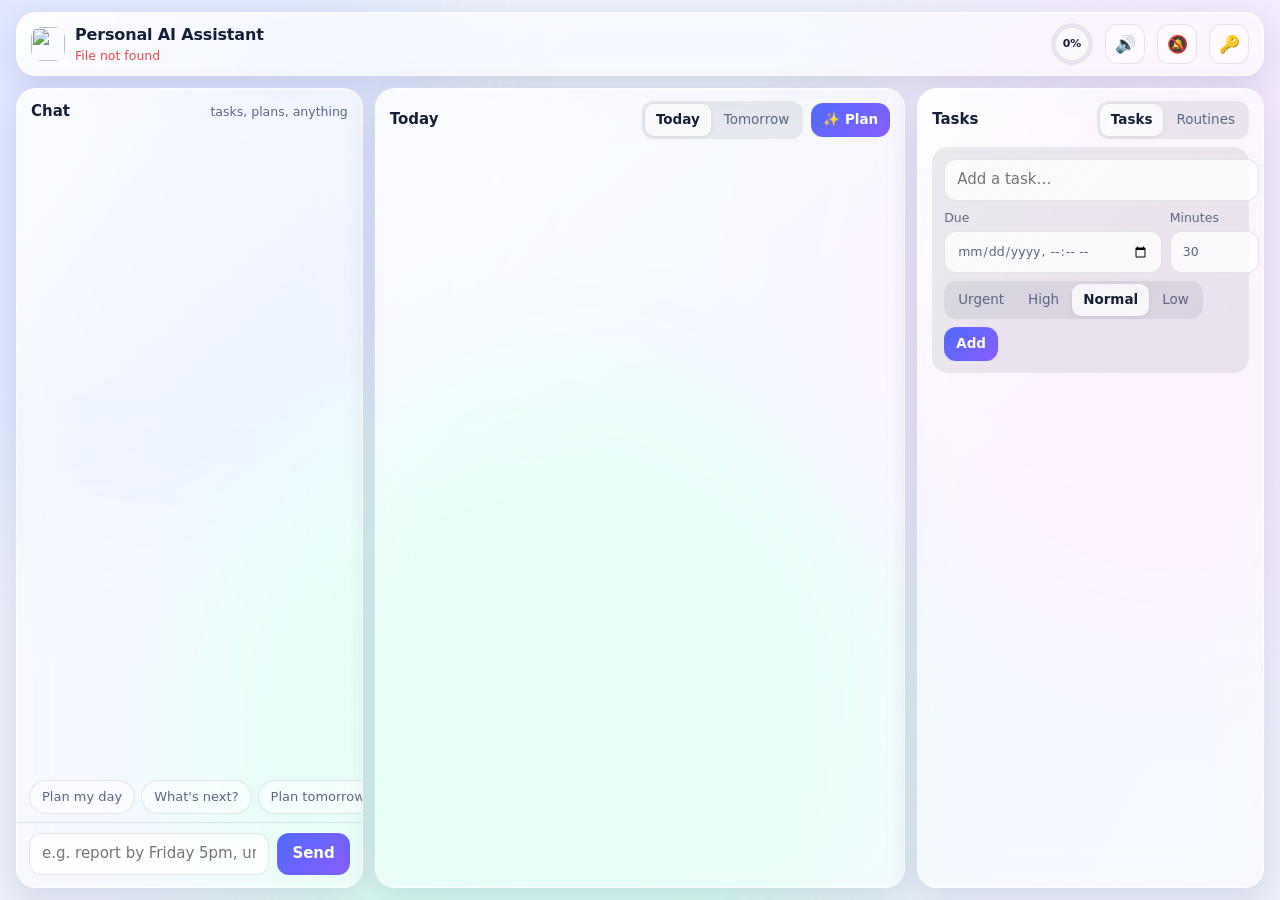
==== app/static/index.html @ d057c5f0 "Rework assistant around Jarvis architecture" ====
<!doctype html>
<html lang="en">
<head>
<meta charset="utf-8">
<meta name="viewport" content="width=device-width, initial-scale=1, viewport-fit=cover">
<title>Personal AI Assistant</title>
<link rel="manifest" href="/manifest.webmanifest">
<meta name="theme-color" content="#4f6bff">
<link rel="icon" href="/static/icon-192.png">
<link rel="apple-touch-icon" href="/static/apple-touch-icon.png">
<meta name="mobile-web-app-capable" content="yes">
<meta name="apple-mobile-web-app-capable" content="yes">
<meta name="apple-mobile-web-app-status-bar-style" content="black-translucent">
<style>
  :root {
    --text: #152038; --muted: #5a6683; --faint: rgba(21, 32, 56, .08);
    --glass: rgba(255, 255, 255, .52); --glass-hi: rgba(255, 255, 255, .78); --glass-solid: #f4f6fc;
    --edge: rgba(255, 255, 255, .75); --edge-low: rgba(21, 32, 56, .10);
    --shadow: 0 12px 34px rgba(36, 48, 110, .14);
    --sheen: rgba(255, 255, 255, .55);
    --accent: #4f6bff; --accent-2: #8a5cff; --on-accent: #fff;
    --work: #4f6bff; --event: #9b5cff; --routine: #14a37f; --reminder: #f08a24; --late: #e5484d; --over: #f5a524;
    --p1: #e5484d; --p2: #f5a524; --p3: #e9c21b; --p4: #98a2b3;
    --bg1: #dfe7ff; --bg2: #f6e8ff; --bg3: #d9fbf1; --base: #eef2fb;
    --r: 20px; --r-sm: 12px;
    --tabbar: 0px;
  }
  @media (prefers-color-scheme: dark) {
    :root {
      --text: #e9edf7; --muted: #9aa5c0; --faint: rgba(255, 255, 255, .07);
      --glass: rgba(24, 30, 48, .55); --glass-hi: rgba(36, 44, 68, .78); --glass-solid: #1a2032;
      --edge: rgba(255, 255, 255, .14); --edge-low: rgba(255, 255, 255, .08);
      --shadow: 0 14px 40px rgba(0, 0, 0, .45); --sheen: rgba(255, 255, 255, .10);
      --accent: #7d92ff; --accent-2: #a98bff; --on-accent: #0d1120;
      --bg1: #1d2a5a; --bg2: #3a1f5c; --bg3: #0f3d3a; --base: #0b0f1c;
    }
  }
  * { box-sizing: border-box; -webkit-tap-highlight-color: transparent; }
  html, body { margin: 0; height: 100%; }
  body { background: var(--base); color: var(--text); font: 15px/1.45 system-ui, -apple-system, "Segoe UI", Roboto, sans-serif; overflow: hidden; }
  button, input, select { font: inherit; color: inherit; }

  /* ---------- the "mirror": a soft moving light behind frosted glass ---------- */
  .bg { position: fixed; inset: -20%; z-index: 0; pointer-events: none; filter: blur(60px); opacity: .9; }
  .bg i { position: absolute; width: 55vmax; height: 55vmax; border-radius: 50%; animation: drift 28s ease-in-out infinite alternate; }
  .bg i:nth-child(1) { background: var(--bg1); left: 0; top: 0; }
  .bg i:nth-child(2) { background: var(--bg2); right: 0; top: 10%; animation-duration: 34s; }
  .bg i:nth-child(3) { background: var(--bg3); left: 25%; bottom: 0; animation-duration: 40s; }
  @keyframes drift { to { transform: translate(8vmax, -6vmax) scale(1.15); } }

  .glass {
    position: relative; isolation: isolate;
    background: linear-gradient(140deg, var(--glass-hi), var(--glass) 45%);
    -webkit-backdrop-filter: blur(22px) saturate(170%); backdrop-filter: blur(22px) saturate(170%);
    border: 1px solid var(--edge); border-radius: var(--r);
    box-shadow: var(--shadow), inset 0 1px 0 var(--sheen);
  }
  .glass::before { /* the mirror sheen: a diagonal reflection across the top-left */
    content: ""; position: absolute; inset: 0; border-radius: inherit; pointer-events: none; z-index: -1;
    background: linear-gradient(118deg, var(--sheen) 0%, transparent 28%, transparent 70%, rgba(255,255,255,.06) 100%);
  }
  @supports not ((backdrop-filter: blur(1px)) or (-webkit-backdrop-filter: blur(1px))) { .glass { background: var(--glass-solid); } }

  /* ---------- layout ---------- */
  .app { position: relative; z-index: 1; height: 100dvh; display: grid; grid-template-rows: auto 1fr; grid-template-columns: minmax(0, 1fr); gap: 12px;
         padding: max(12px, env(safe-area-inset-top)) max(16px, env(safe-area-inset-right)) 12px max(16px, env(safe-area-inset-left)); max-width: 1500px; margin: 0 auto; }
  header.top { display: flex; align-items: center; gap: 12px; padding: 10px 14px; }
  .brand { display: flex; align-items: center; gap: 10px; min-width: 0; flex: 1; }
  .brand img { width: 34px; height: 34px; border-radius: 10px; }
  h1 { font-size: 16px; margin: 0; font-weight: 700; letter-spacing: -.01em; white-space: nowrap; overflow: hidden; text-overflow: ellipsis; }
  .sub { color: var(--muted); font-size: 12.5px; }
  .status.bad { color: var(--late); }
  .icon-btn { width: 40px; height: 40px; border-radius: 12px; border: 1px solid var(--edge-low); background: var(--glass); cursor: pointer; display: grid; place-items: center; font-size: 17px; flex: none; }
  .icon-btn:hover { border-color: var(--accent); }
  :focus-visible { outline: 2px solid var(--accent); outline-offset: 2px; }

  main { display: grid; gap: 12px; min-height: 0; min-width: 0; grid-template-columns: minmax(300px, .85fr) minmax(400px, 1.3fr) minmax(300px, .85fr); grid-template-areas: "chat map side"; }
  .view { display: flex; flex-direction: column; min-height: 0; min-width: 0; overflow: hidden; }
  #view-chat { grid-area: chat; } #view-map { grid-area: map; } #view-tasks, #view-routines { grid-area: side; }
  .side-hidden { display: none !important; }
  .panel-head { display: flex; align-items: center; justify-content: space-between; gap: 8px; padding: 12px 14px 8px; }
  h2 { margin: 0; font-size: 15px; font-weight: 700; }
  .scroll { overflow-y: auto; overscroll-behavior: contain; min-height: 0; flex: 1; }
  nav.tabbar { display: none; }

  @media (max-width: 1023px) {
    body { --tabbar: calc(64px + env(safe-area-inset-bottom)); }
    .app { padding-bottom: calc(var(--tabbar) + 10px); gap: 10px; }
    main { grid-template-columns: minmax(0, 1fr); grid-template-areas: "only"; }
    .app { width: 100%; }
    .panel-head { flex-wrap: wrap; }
    .view { grid-area: only !important; display: none; }
    .view.active { display: flex; }
    .side-hidden.active { display: flex !important; }
    nav.tabbar { display: grid; grid-template-columns: repeat(4, 1fr); position: fixed; left: 10px; right: 10px; bottom: max(10px, env(safe-area-inset-bottom)); height: 62px; z-index: 20; padding: 4px; }
    .tab { border: 0; background: transparent; border-radius: 14px; display: flex; flex-direction: column; align-items: center; justify-content: center; gap: 1px; font-size: 11.5px; color: var(--muted); cursor: pointer; position: relative; }
    .tab span { font-size: 20px; line-height: 1; }
    .tab[aria-selected=true] { color: var(--accent); background: var(--faint); font-weight: 650; }
    .badge[hidden] { display: none; }
    .badge { position: absolute; top: 6px; right: calc(50% - 22px); min-width: 18px; height: 18px; padding: 0 5px; border-radius: 9px; background: var(--late); color: #fff; font-size: 11px; display: grid; place-items: center; }
    .seg-side { display: none !important; }
    header.top .hide-sm { display: none; }
  }

  /* ---------- shared controls ---------- */
  .btn { border: 1px solid var(--edge-low); background: var(--glass); border-radius: 12px; padding: 8px 14px; min-height: 40px; cursor: pointer; font-weight: 550; }
  .btn:hover { border-color: var(--accent); }
  .btn.primary { background: linear-gradient(135deg, var(--accent), var(--accent-2)); color: var(--on-accent); border-color: transparent; }
  .btn.small { min-height: 34px; padding: 5px 11px; font-size: 13.5px; }
  .btn.danger { color: var(--late); }
  .btn:disabled { opacity: .55; cursor: default; }
  .seg { display: inline-flex; padding: 3px; gap: 2px; border-radius: 12px; background: var(--faint); }
  .seg button { border: 0; background: transparent; border-radius: 9px; padding: 5px 11px; min-height: 32px; cursor: pointer; font-size: 13.5px; color: var(--muted); }
  .seg button[aria-pressed=true] { background: var(--glass-hi); color: var(--text); font-weight: 650; box-shadow: 0 1px 4px rgba(0,0,0,.08); }
  input[type=text], input[type=time], input[type=number], input[type=datetime-local], input[type=password], select {
    background: var(--glass-hi); border: 1px solid var(--edge-low); border-radius: 12px; padding: 9px 12px; min-height: 42px; min-width: 0; }
  label.field { display: flex; flex-direction: column; gap: 4px; font-size: 12.5px; color: var(--muted); }
  .row { display: flex; gap: 8px; align-items: center; flex-wrap: wrap; }
  .dot { width: 10px; height: 10px; border-radius: 50%; flex: none; }
  .empty { color: var(--muted); padding: 18px 4px; text-align: center; }
  .bar { height: 8px; border-radius: 6px; background: var(--faint); overflow: hidden; }
  .bar > i { display: block; height: 100%; border-radius: inherit; background: linear-gradient(90deg, var(--accent), var(--accent-2)); transition: width .8s ease; }
  .bar.over > i { background: linear-gradient(90deg, var(--over), var(--late)); }

  /* ---------- day map ---------- */
  .now-card { margin: 0 14px 10px; padding: 12px 14px; border-radius: 16px; background: var(--faint); }
  .now-card .k { font-size: 11.5px; text-transform: uppercase; letter-spacing: .06em; color: var(--muted); font-weight: 650; }
  .now-card .t { font-size: 17px; font-weight: 700; margin: 2px 0 8px; overflow-wrap: anywhere; }
  .now-card .meta { display: flex; justify-content: space-between; font-size: 13px; color: var(--muted); margin-top: 6px; font-variant-numeric: tabular-nums; }
  .ring { --p: 0; width: 42px; height: 42px; border-radius: 50%; flex: none; display: grid; place-items: center; font-size: 11px; font-weight: 700;
          background: conic-gradient(var(--accent) calc(var(--p) * 1%), var(--faint) 0); }
  .ring::after { content: attr(data-label); width: 32px; height: 32px; border-radius: 50%; background: var(--glass-hi); display: grid; place-items: center; }
  .timeline { position: relative; margin: 0 14px 18px 0; }
  .hour { position: absolute; left: 0; right: 0; height: 0; border-top: 1px dashed var(--edge-low); }
  .hour b { position: absolute; left: 6px; top: -9px; width: 48px; font-size: 11.5px; font-weight: 550; color: var(--muted); text-align: right; padding-right: 8px; }
  .lane-area { position: absolute; left: 60px; right: 0; top: 0; bottom: 0; }
  .blk { position: absolute; display: flex; flex-direction: column; justify-content: flex-start; align-items: stretch;
         border-radius: 12px; padding: 6px 9px; overflow: hidden; cursor: pointer; text-align: left;
         border: 1px solid var(--edge); background: var(--glass-hi); box-shadow: 0 4px 14px rgba(0,0,0,.08); color: var(--text); font-size: 13px; line-height: 1.25;
         border-left: 4px solid var(--c); transition: transform .15s; }
  .blk:hover { transform: translateY(-1px); }
  .blk .fill { position: absolute; left: 0; right: 0; top: 0; height: calc(var(--fill) * 100%); background: linear-gradient(180deg, color-mix(in srgb, var(--c) 30%, transparent), color-mix(in srgb, var(--c) 18%, transparent)); z-index: 0; transition: height 1s linear; }
  .blk.live { box-shadow: 0 0 0 2px var(--c), 0 6px 20px color-mix(in srgb, var(--c) 35%, transparent); }
  .blk.live .fill::after { content: ""; position: absolute; left: 0; right: 0; bottom: 0; height: 2px; background: var(--c); box-shadow: 0 0 10px var(--c); }
  .blk.done { opacity: .62; } .blk.done .title::before { content: "✓ "; }
  .blk.missed { border-left-style: dashed; } .blk.missed .title { color: var(--muted); }
  .blk > * { position: relative; z-index: 1; }
  .blk .title { font-weight: 650; display: block; white-space: nowrap; overflow: hidden; text-overflow: ellipsis; }
  .blk .when { font-size: 11.5px; color: var(--muted); }
  .blk .pct { position: absolute; right: 8px; top: 6px; font-size: 11px; font-weight: 700; color: var(--c); }
  .pin { position: absolute; right: 4px; transform: translateY(-50%); border: 1px solid var(--edge); background: var(--glass-hi); border-radius: 999px; padding: 2px 9px 2px 6px; font-size: 12px; cursor: pointer; z-index: 3; box-shadow: 0 2px 8px rgba(0,0,0,.08); max-width: 60%; white-space: nowrap; overflow: hidden; text-overflow: ellipsis; }
  .nowline { position: absolute; left: 54px; right: 0; height: 0; border-top: 2px solid var(--late); z-index: 4; pointer-events: none; }
  .nowline::before { content: ""; position: absolute; left: -5px; top: -6px; width: 10px; height: 10px; border-radius: 50%; background: var(--late); box-shadow: 0 0 0 4px color-mix(in srgb, var(--late) 25%, transparent); }
  .nowline span { position: absolute; right: 4px; top: -20px; font-size: 11px; font-weight: 700; color: var(--late); background: var(--glass-hi); padding: 0 6px; border-radius: 6px; }

  /* ---------- chat ---------- */
  .log { flex: 1; overflow-y: auto; padding: 8px 14px 12px; display: flex; flex-direction: column; gap: 9px; }
  .msg { max-width: 88%; padding: 9px 13px; border-radius: 16px; white-space: pre-wrap; overflow-wrap: anywhere; font-size: 14.5px; }
  .msg.user { align-self: flex-end; background: linear-gradient(135deg, var(--accent), var(--accent-2)); color: var(--on-accent); border-bottom-right-radius: 5px; }
  .msg.assistant { align-self: flex-start; background: var(--glass-hi); border: 1px solid var(--edge-low); border-bottom-left-radius: 5px; }
  .msg.proactive { border-color: color-mix(in srgb, var(--accent) 45%, transparent); }
  .msg .meta { display: block; margin-top: 4px; font-size: 11px; opacity: .7; }
  .msg .actions { display: flex; flex-wrap: wrap; gap: 6px; margin-top: 8px; }
  .chips { display: flex; gap: 6px; padding: 0 12px 8px; overflow-x: auto; scrollbar-width: none; }
  .chips button { flex: none; border: 1px solid var(--edge-low); background: var(--glass); border-radius: 999px; padding: 5px 12px; font-size: 13px; cursor: pointer; color: var(--muted); min-height: 34px; }
  form.composer { display: flex; gap: 8px; padding: 10px 12px 12px; border-top: 1px solid var(--edge-low); }
  form.composer input { flex: 1; }

  /* ---------- lists ---------- */
  .item { display: flex; gap: 10px; align-items: center; padding: 10px 2px; border-bottom: 1px solid var(--edge-low); }
  .item:last-child { border-bottom: 0; }
  .item .grow { flex: 1; min-width: 0; }
  .item .name { font-weight: 600; overflow-wrap: anywhere; }
  .item .bar { margin-top: 6px; }
  .item.off { opacity: .55; }
  .add-card { margin: 0 14px 10px; padding: 12px; border-radius: 16px; background: var(--faint); display: grid; gap: 8px; }
  .grid2 { display: grid; grid-template-columns: 1fr 1fr; gap: 8px; }
  .days { display: flex; gap: 4px; }
  .days button { width: 36px; height: 36px; border-radius: 50%; border: 1px solid var(--edge-low); background: var(--glass); cursor: pointer; font-size: 12.5px; font-weight: 650; color: var(--muted); }
  .days button[aria-pressed=true] { background: var(--routine); border-color: var(--routine); color: #fff; }
  .presets { display: flex; gap: 6px; overflow-x: auto; scrollbar-width: none; }
  .presets button { flex: none; border: 1px dashed var(--routine); color: var(--routine); background: transparent; border-radius: 999px; padding: 5px 11px; cursor: pointer; font-size: 13px; font-weight: 600; min-height: 34px; }
  .switch { width: 44px; height: 26px; border-radius: 13px; border: 0; background: var(--faint); position: relative; cursor: pointer; flex: none; }
  .switch::after { content: ""; position: absolute; top: 3px; left: 3px; width: 20px; height: 20px; border-radius: 50%; background: #fff; box-shadow: 0 1px 3px rgba(0,0,0,.25); transition: transform .2s; }
  .switch[aria-checked=true] { background: var(--routine); }
  .switch[aria-checked=true]::after { transform: translateX(18px); }

  /* ---------- toasts & sheet ---------- */
  #toasts { position: fixed; z-index: 50; top: max(12px, env(safe-area-inset-top)); left: 50%; transform: translateX(-50%); width: min(420px, calc(100% - 24px)); display: grid; gap: 8px; pointer-events: none; }
  .toast { pointer-events: auto; padding: 12px 14px; animation: drop .35s cubic-bezier(.2,.9,.3,1.2); }
  .toast .tt { font-weight: 700; display: flex; justify-content: space-between; gap: 8px; }
  .toast .tb { color: var(--muted); font-size: 13.5px; margin-top: 2px; white-space: pre-wrap; }
  .toast .x { border: 0; background: transparent; cursor: pointer; color: var(--muted); font-size: 16px; min-width: 28px; }
  .toast .actions { display: flex; gap: 6px; margin-top: 8px; flex-wrap: wrap; }
  @keyframes drop { from { opacity: 0; transform: translateY(-14px) scale(.97); } }
  .scrim { position: fixed; inset: 0; background: rgba(5, 8, 20, .35); z-index: 40; opacity: 0; pointer-events: none; transition: opacity .2s; }
  .scrim.open { opacity: 1; pointer-events: auto; }
  .sheet { position: fixed; z-index: 41; left: 50%; bottom: calc(var(--tabbar) + 12px); transform: translate(-50%, 130%); width: min(460px, calc(100% - 20px)); padding: 16px; transition: transform .28s cubic-bezier(.2,.9,.3,1); }
  .sheet.open { transform: translate(-50%, 0); }
  .sheet h3 { margin: 0 0 2px; font-size: 18px; overflow-wrap: anywhere; }
  .sheet .actions { display: flex; flex-wrap: wrap; gap: 8px; margin-top: 14px; }
  dialog { border: 1px solid var(--edge); border-radius: var(--r); background: var(--glass-solid); color: var(--text); width: min(420px, calc(100% - 32px)); }
  dialog::backdrop { background: rgba(0,0,0,.45); }
  @media (prefers-reduced-motion: reduce) { *, .bg i { animation: none !important; transition: none !important; } }
</style>
</head>
<body>
<div class="bg" aria-hidden="true"><i></i><i></i><i></i></div>

<div class="app">
  <header class="top glass">
    <div class="brand">
      <img src="/static/icon-192.png" alt="">
      <div style="min-width:0"><h1>Personal AI Assistant</h1><div class="sub status" id="conn">connecting…</div></div>
    </div>
    <div class="ring" id="dayRing" data-label="0%" title="How far through today's plan you are" role="img" aria-label="Day progress"></div>
    <button class="icon-btn" id="soundBtn" title="Sound" aria-label="Toggle sound">🔊</button>
    <button class="icon-btn" id="bellBtn" title="Notifications" aria-label="Notifications">🔔</button>
    <button class="icon-btn hide-sm" id="keyBtn" title="API key" aria-label="Set API key">🔑</button>
  </header>

  <main>
    <!-- CHAT -->
    <section class="view glass" id="view-chat" aria-label="Chat">
      <div class="panel-head"><h2>Chat</h2><span class="sub">tasks, plans, anything</span></div>
      <div class="log" id="log" role="log" aria-live="polite"></div>
      <div class="chips" id="chips"></div>
      <form class="composer" id="composer" autocomplete="off">
        <input type="text" id="input" placeholder="e.g. report by Friday 5pm, urgent" aria-label="Message" maxlength="4000">
        <button class="btn primary" id="send" type="submit">Send</button>
      </form>
    </section>

    <!-- DAY MAP -->
    <section class="view glass active" id="view-map" aria-label="Day map">
      <div class="panel-head">
        <h2 id="dayTitle">Today</h2>
        <div class="row">
          <span class="seg" role="group" aria-label="Day">
            <button id="dToday" aria-pressed="true">Today</button><button id="dTomorrow" aria-pressed="false">Tomorrow</button>
          </span>
          <button class="btn small primary" id="planBtn" title="Fit your open tasks into today">✨ Plan</button>
        </div>
      </div>
      <div class="now-card" id="nowCard" hidden></div>
      <div class="scroll" id="mapScroll"><div class="timeline" id="timeline"></div></div>
    </section>

    <!-- TASKS -->
    <section class="view glass" id="view-tasks" aria-label="Tasks">
      <div class="panel-head">
        <h2>Tasks</h2>
        <span class="seg seg-side" role="group"><button aria-pressed="true" data-side="tasks">Tasks</button><button aria-pressed="false" data-side="routines">Routines</button></span>
      </div>
      <form class="add-card" id="taskForm" autocomplete="off">
        <input type="text" id="tTitle" placeholder="Add a task…" aria-label="Task title" maxlength="255" required>
        <div class="grid2">
          <label class="field">Due<input type="datetime-local" id="tDue"></label>
          <label class="field">Minutes<input type="number" id="tEst" min="5" max="720" step="5" value="30"></label>
        </div>
        <div class="row" style="justify-content:space-between">
          <span class="seg" role="group" aria-label="Priority" id="tPrio">
            <button type="button" data-p="P1" aria-pressed="false">Urgent</button><button type="button" data-p="P2" aria-pressed="false">High</button><button type="button" data-p="P3" aria-pressed="true">Normal</button><button type="button" data-p="P4" aria-pressed="false">Low</button>
          </span>
          <button class="btn primary small" type="submit">Add</button>
        </div>
      </form>
      <div class="scroll" style="padding:0 14px 12px"><div id="taskList"></div></div>
    </section>

    <!-- ROUTINES -->
    <section class="view glass side-hidden" id="view-routines" aria-label="Routines">
      <div class="panel-head">
        <h2>Daily routines</h2>
        <span class="seg seg-side" role="group"><button aria-pressed="false" data-side="tasks">Tasks</button><button aria-pressed="true" data-side="routines">Routines</button></span>
      </div>
      <form class="add-card" id="routineForm" autocomplete="off">
        <div class="presets" id="presets" aria-label="Quick add"></div>
        <input type="text" id="rTitle" placeholder="Routine name (e.g. Gym)" aria-label="Routine name" maxlength="255" required>
        <div class="grid2">
          <label class="field">Time<input type="time" id="rTime" value="18:00" required></label>
          <label class="field">Minutes<input type="number" id="rDur" min="5" max="720" step="5" value="30" required></label>
        </div>
        <div class="days" id="rDays" role="group" aria-label="Days"></div>
        <div class="row" style="justify-content:space-between">
          <span class="seg" role="group" aria-label="Type" id="rKind">
            <button type="button" data-k="EVENT" aria-pressed="true" title="Blocks the time on your day">Block time</button><button type="button" data-k="REMINDER" aria-pressed="false" title="Just a nudge">Just remind</button>
          </span>
          <span class="row">
            <button class="btn small" type="button" id="rCancel" hidden>Cancel</button>
            <button class="btn small danger" type="button" id="rDelete" hidden>Delete</button>
            <button class="btn primary small" type="submit" id="rSave">Add routine</button>
          </span>
        </div>
      </form>
      <div class="scroll" style="padding:0 14px 12px"><div id="routineList"></div></div>
    </section>
  </main>
</div>

<nav class="tabbar glass" role="tablist" aria-label="Sections">
  <button class="tab" role="tab" data-view="map" aria-selected="true"><span>🗺️</span>Day</button>
  <button class="tab" role="tab" data-view="chat" aria-selected="false"><span>💬</span>Chat<b class="badge" id="chatBadge" hidden>0</b></button>
  <button class="tab" role="tab" data-view="tasks" aria-selected="false"><span>✅</span>Tasks</button>
  <button class="tab" role="tab" data-view="routines" aria-selected="false"><span>🔁</span>Routines</button>
</nav>

<div id="toasts" aria-live="assertive"></div>
<div class="scrim" id="scrim"></div>
<div class="sheet glass" id="sheet" role="dialog" aria-modal="true" aria-labelledby="sheetTitle" hidden></div>

<dialog id="keyDialog">
  <form method="dialog" style="display:grid;gap:10px;padding:6px">
    <h2>API key</h2>
    <p class="sub" style="margin:0">This server asks for a key. It's stored only in this browser.</p>
    <input type="password" id="keyInput" placeholder="X-API-Key" autocomplete="off" aria-label="API key">
    <div class="row" style="justify-content:flex-end"><button class="btn" value="cancel">Cancel</button><button class="btn primary" value="ok">Save</button></div>
  </form>
</dialog>

<script>
(() => {
  "use strict";
  const $ = (id) => document.getElementById(id);
  const el = (tag, cls, text) => { const e = document.createElement(tag); if (cls) e.className = cls; if (text != null) e.textContent = text; return e; };
  const store = {
    get(k) { try { return localStorage.getItem(k) || ""; } catch { return ""; } },
    set(k, v) { try { localStorage.setItem(k, v); } catch { /* private mode */ } },
  };
  const S = { day: "today", tz: undefined, schedule: null, tasks: [], routines: [], lastId: 0, loadedOnce: false,
              pushActive: false, sound: store.get("sound") !== "off", unread: 0, view: "map", side: store.get("side") || "tasks",
              editing: null, scrolledFor: "" };
  const COLORS = { WORK: "var(--work)", EVENT: "var(--event)", ROUTINE: "var(--routine)", REMINDER: "var(--reminder)" };
  const PCOL = { P1: "var(--p1)", P2: "var(--p2)", P3: "var(--p3)", P4: "var(--p4)" };
  const isMobile = () => matchMedia("(max-width: 1023px)").matches;

  // ------------------------------------------------------------------ api
  async function api(path, opts = {}) {
    const headers = { "Content-Type": "application/json", ...(opts.headers || {}) };
    const key = store.get("api_key"); if (key) headers["X-API-Key"] = key;
    const res = await fetch("/api/v1" + path, { ...opts, headers });
    if (res.status === 401) { askKey(); throw new Error("API key required"); }
    if (!res.ok) {
      let d = res.statusText; try { d = (await res.json()).detail || d; } catch { /* not json */ }
      throw new Error(typeof d === "string" ? d : JSON.stringify(d));
    }
    return res.json();
  }
  const post = (p, b) => api(p, { method: "POST", body: JSON.stringify(b ?? {}) });
  const patch = (p, b) => api(p, { method: "PATCH", body: JSON.stringify(b ?? {}) });
  const del = (p) => api(p, { method: "DELETE" });

  function setStatus(t, bad) { const c = $("conn"); c.textContent = t; c.className = "sub status" + (bad ? " bad" : ""); }
  function askKey() { const d = $("keyDialog"); if (!d.open) d.showModal(); }
  $("keyBtn").onclick = askKey;
  $("keyDialog").addEventListener("close", (e) => { if (e.target.returnValue === "ok") { store.set("api_key", $("keyInput").value.trim()); refreshAll(); } });

  // ------------------------------------------------------------------ time helpers (in the user's configured timezone)
  function minutesOf(iso) {
    const parts = new Intl.DateTimeFormat("en-GB", { timeZone: S.tz, hour: "2-digit", minute: "2-digit", hourCycle: "h23" }).formatToParts(new Date(iso));
    const get = (t) => +parts.find((p) => p.type === t).value;
    return get("hour") * 60 + get("minute");
  }
  function fmt(iso, withDate) {
    if (!iso) return "";
    const o = { hour: "numeric", minute: "2-digit", timeZone: S.tz };
    if (withDate) Object.assign(o, { weekday: "short", day: "numeric", month: "short" });
    return new Date(iso).toLocaleString([], o);
  }
  const hhmmToMin = (s) => { const [h, m] = String(s || "0:0").split(":").map(Number); return h * 60 + (m || 0); };
  function humanMin(m) { m = Math.max(0, Math.round(m)); const h = Math.floor(m / 60), r = m % 60; return h ? (r ? `${h}h ${r}m` : `${h}h`) : `${r}m`; }

  // ------------------------------------------------------------------ in-app notifications: toast + chime + vibration
  let audio;
  function unlockAudio() { try { audio = audio || new (window.AudioContext || window.webkitAudioContext)(); if (audio.state === "suspended") audio.resume(); } catch { /* no audio */ } }
  document.addEventListener("pointerdown", unlockAudio, { once: true });
  function chime() {
    if (!S.sound || !audio) return;
    const t = audio.currentTime;
    [[880, 0], [1320, .16]].forEach(([f, d]) => {
      const o = audio.createOscillator(), g = audio.createGain();
      o.type = "sine"; o.frequency.value = f; o.connect(g); g.connect(audio.destination);
      g.gain.setValueAtTime(0, t + d); g.gain.linearRampToValueAtTime(.18, t + d + .02); g.gain.exponentialRampToValueAtTime(.001, t + d + .5);
      o.start(t + d); o.stop(t + d + .55);
    });
  }
  function renderSound() { $("soundBtn").textContent = S.sound ? "🔊" : "🔇"; $("soundBtn").title = S.sound ? "Sound on" : "Sound off"; }
  $("soundBtn").onclick = () => { S.sound = !S.sound; store.set("sound", S.sound ? "on" : "off"); unlockAudio(); renderSound(); if (S.sound) chime(); };

  function toast(text, buttons = [], { sticky = false } = {}) {
    const [first, ...rest] = String(text).split("\n");
    const t = el("div", "toast glass"); t.setAttribute("role", "status");
    const head = el("div", "tt"); head.appendChild(el("span", null, rest.length ? first : "Your assistant"));
    const x = el("button", "x", "✕"); x.setAttribute("aria-label", "Dismiss"); x.onclick = () => t.remove(); head.appendChild(x);
    t.appendChild(head);
    t.appendChild(el("div", "tb", rest.length ? rest.slice(0, 6).join("\n") : first));
    if (buttons.length) {
      const row = el("div", "actions");
      for (const [label, data] of buttons) {
        const b = el("button", "btn small", label);
        b.onclick = async () => { b.disabled = true; try { await post("/actions", { data }); t.remove(); await refreshAll(); } catch (e) { setStatus(e.message, true); b.disabled = false; } };
        row.appendChild(b);
      }
      t.appendChild(row);
    }
    $("toasts").prepend(t);
    while ($("toasts").children.length > 3) $("toasts").lastChild.remove();
    setTimeout(() => t.remove(), sticky || buttons.length ? 45000 : 9000);
  }
  function alertUser(m) {
    toast(m.content, m.buttons || []);
    chime();
    if (navigator.vibrate) navigator.vibrate([120, 60, 120]);
    if (!S.pushActive && "Notification" in window && Notification.permission === "granted" && document.hidden) {
      const [title, ...rest] = m.content.split("\n");
      const n = new Notification(rest.length ? title : "Your assistant", { body: rest.length ? rest.join("\n") : title, icon: "/static/icon-192.png", tag: "msg-" + m.id });
      n.onclick = () => { window.focus(); n.close(); };
    }
  }

  // ------------------------------------------------------------------ views / tabs
  function setView(v) {
    S.view = v;
    if (v === "tasks" || v === "routines") { S.side = v; store.set("side", v); }
    document.querySelectorAll(".tab").forEach((t) => t.setAttribute("aria-selected", t.dataset.view === v));
    for (const name of ["map", "chat", "tasks", "routines"]) $("view-" + name).classList.toggle("active", name === v);
    $("view-tasks").classList.toggle("side-hidden", S.side !== "tasks");
    $("view-routines").classList.toggle("side-hidden", S.side !== "routines");
    document.querySelectorAll(".seg-side button").forEach((b) => b.setAttribute("aria-pressed", b.dataset.side === S.side));
    if (v === "chat") { S.unread = 0; renderBadge(); setTimeout(() => { $("log").scrollTop = $("log").scrollHeight; }, 0); }
    if (v === "map") S.scrolledFor = "";  // re-centre on "now"
    if (location.hash !== "#" + v) history.replaceState(null, "", "#" + v);
  }
  document.querySelectorAll(".tab").forEach((t) => (t.onclick = () => { setView(t.dataset.view); if (t.dataset.view === "map") renderMap(); }));
  document.querySelectorAll(".seg-side button").forEach((b) => (b.onclick = () => setView(b.dataset.side)));
  function renderBadge() { const b = $("chatBadge"); b.hidden = !S.unread; b.textContent = S.unread > 9 ? "9+" : S.unread; }

  // ------------------------------------------------------------------ chat
  const seen = new Set();
  function addMessage(m) {
    if (seen.has(m.id)) return;
    seen.add(m.id); S.lastId = Math.max(S.lastId, m.id);
    const e = el("div", "msg " + m.role + (m.channel === "proactive" ? " proactive" : ""), m.content);
    e.appendChild(el("span", "meta", fmt(m.created_at) + (m.channel === "proactive" ? " · reminder" : m.channel === "telegram" ? " · Telegram" : "")));
    if (m.buttons && m.buttons.length) {
      const row = el("div", "actions");
      for (const [label, data] of m.buttons) {
        const b = el("button", "btn small", label);
        b.onclick = async () => { row.querySelectorAll("button").forEach((x) => (x.disabled = true)); try { await post("/actions", { data }); await refreshAll(); } catch (er) { setStatus(er.message, true); row.querySelectorAll("button").forEach((x) => (x.disabled = false)); } };
        row.appendChild(b);
      }
      e.appendChild(row);
    }
    $("log").appendChild(e);
  }
  let polling = false;
  async function poll() {
    if (polling) return; polling = true;
    try {
      const log = $("log"), near = log.scrollHeight - log.scrollTop - log.clientHeight < 90;
      const msgs = await api("/messages?after_id=" + S.lastId + "&limit=100");
      msgs.forEach(addMessage);
      if (msgs.length && (near || !S.loadedOnce)) log.scrollTop = log.scrollHeight;
      if (S.loadedOnce) {
        const fresh = msgs.filter((m) => m.channel === "proactive");
        fresh.forEach(alertUser);
        if (fresh.length) refreshPanels();
        const unseen = msgs.filter((m) => m.role === "assistant").length;
        if (unseen && S.view !== "chat" && isMobile()) { S.unread += unseen; renderBadge(); }
      }
      S.loadedOnce = true;
      setStatus("online");
    } catch (e) { setStatus(e.message === "API key required" ? "API key required" : "offline — is the server running?", true); }
    finally { polling = false; }
  }
  async function sendChat(text) {
    const input = $("input"), send = $("send");
    send.disabled = true; send.textContent = "…";
    const typing = el("div", "msg assistant", "Thinking…"); $("log").appendChild(typing); $("log").scrollTop = $("log").scrollHeight;
    try { await post("/chat", { message: text }); }
    catch (e) { $("log").appendChild(el("div", "msg assistant", "Couldn't send: " + e.message)); }
    typing.remove(); send.disabled = false; send.textContent = "Send"; if (!isMobile()) input.focus();
    await poll(); await refreshPanels();
  }
  $("composer").addEventListener("submit", (e) => { e.preventDefault(); const t = $("input").value.trim(); if (!t) return; $("input").value = ""; sendChat(t); });
  for (const [label, text] of [["Plan my day", "plan my day"], ["What's next?", "what should I do next?"], ["Plan tomorrow", "plan tomorrow"], ["Day review", "end of day review"]]) {
    const b = el("button", null, label); b.type = "button"; b.onclick = () => sendChat(text); $("chips").appendChild(b);
  }

  // ------------------------------------------------------------------ day map
  function blockProgress(b) {
    if (b.task_status === "DONE" || b.status === "DONE") return 1;
    const now = Date.now(), s = Date.parse(b.start), e = Date.parse(b.end);
    return now <= s ? 0 : now >= e ? 1 : (now - s) / (e - s);
  }
  function blockColor(b) { return b.kind === "EVENT" ? (b.routine ? COLORS.ROUTINE : COLORS.EVENT) : (PCOL[b.priority] && b.priority === "P1" ? "var(--p1)" : COLORS.WORK); }
  function layoutLanes(items) {
    items.sort((a, b) => a.s - b.s || b.e - a.e);
    let cluster = [], end = -1;
    const flush = () => {
      const lanes = [];
      for (const it of cluster) { let i = lanes.findIndex((x) => x <= it.s); if (i < 0) { i = lanes.length; lanes.push(0); } lanes[i] = it.e; it.lane = i; }
      cluster.forEach((it) => (it.lanes = lanes.length)); cluster = [];
    };
    for (const it of items) { if (cluster.length && it.s >= end) { flush(); end = -1; } cluster.push(it); end = Math.max(end, it.e); }
    if (cluster.length) flush();
    return items;
  }

  function renderMap() {
    const s = S.schedule, tl = $("timeline");
    if (!s) return;
    const isToday = S.day === "today";
    const PX = isMobile() ? 1.25 : 1.4;
    const items = s.blocks.map((b) => ({ b, s: minutesOf(b.start), e: Math.max(minutesOf(b.start) + 15, minutesOf(b.end) || 1440) }));
    const pins = s.reminders.filter((t) => t.due_at).map((t) => ({ t, m: minutesOf(t.due_at) }));
    let lo = hhmmToMin(s.window.start), hi = hhmmToMin(s.window.end);
    items.forEach((i) => { lo = Math.min(lo, i.s); hi = Math.max(hi, i.e); });
    pins.forEach((p) => { lo = Math.min(lo, p.m); hi = Math.max(hi, p.m + 30); });
    const nowM = isToday ? minutesOf(new Date().toISOString()) : null;
    if (nowM != null) { lo = Math.min(lo, nowM - 30); hi = Math.max(hi, nowM + 60); }
    lo = Math.max(0, Math.floor(lo / 60) * 60); hi = Math.min(1440, Math.ceil(hi / 60) * 60);
    const y = (m) => (m - lo) * PX;

    tl.replaceChildren();
    tl.style.height = y(hi) + 24 + "px";
    for (let h = lo; h <= hi; h += 60) {
      const line = el("div", "hour"); line.style.top = y(h) + 12 + "px";
      const hr = Math.floor(h / 60) % 24; line.appendChild(el("b", null, (hr % 12 || 12) + (hr < 12 ? " AM" : " PM")));
      tl.appendChild(line);
    }
    const area = el("div", "lane-area"); area.style.top = "12px"; tl.appendChild(area);

    if (!items.length && !pins.length) {
      const msg = el("div", "empty", isToday ? "Nothing on the map yet. Add tasks or routines, then tap ✨ Plan." : "Nothing planned for tomorrow yet.");
      msg.style.cssText = "position:absolute;left:0;right:0;top:40px"; area.appendChild(msg);
    }
    for (const it of layoutLanes(items)) {
      const b = it.b, p = blockProgress(b), live = p > 0 && p < 1 && isToday;
      const missed = b.kind === "WORK" && p >= 1 && b.task_status !== "DONE" && b.status !== "DONE";
      const done = b.task_status === "DONE" || b.status === "DONE";
      const card = el("button", "blk" + (live ? " live" : "") + (done ? " done" : "") + (missed ? " missed" : ""));
      card.type = "button";
      card.style.setProperty("--c", blockColor(b));
      card.style.setProperty("--fill", isToday ? p : 0);
      card.style.top = y(it.s) + "px";
      card.style.height = Math.max(26, (it.e - it.s) * PX - 3) + "px";
      card.style.left = `calc(${(it.lane / it.lanes) * 100}% + 2px)`;
      card.style.width = `calc(${100 / it.lanes}% - 6px)`;
      card.dataset.id = b.id;
      card.appendChild(el("i", "fill"));
      card.appendChild(el("span", "title", (b.routine ? "🔁 " : b.kind === "EVENT" ? "📅 " : "") + b.title));
      if ((it.e - it.s) * PX > 36) card.appendChild(el("span", "when", b.label));
      if (live) card.appendChild(el("span", "pct", Math.round(p * 100) + "%"));
      card.setAttribute("aria-label", `${b.title}, ${b.label}${live ? ", " + Math.round(p * 100) + "% done" : ""}`);
      card.onclick = () => openSheet({ type: "block", b });
      area.appendChild(card);
    }
    for (const pn of pins) {
      const pin = el("button", "pin", "⏰ " + pn.t.title); pin.type = "button";
      pin.style.top = y(pn.m) + "px"; pin.title = fmt(pn.t.due_at);
      pin.onclick = () => openSheet({ type: "task", t: pn.t });
      area.appendChild(pin);
    }
    if (nowM != null && nowM >= lo && nowM <= hi) {
      const line = el("div", "nowline"); line.style.top = y(nowM) + 12 + "px";
      line.appendChild(el("span", null, fmt(new Date().toISOString())));
      tl.appendChild(line);
      const key = s.day + ":" + S.view;
      if (S.scrolledFor !== key) { S.scrolledFor = key; $("mapScroll").scrollTop = Math.max(0, y(nowM) - $("mapScroll").clientHeight / 3); }
    } else if (S.scrolledFor !== s.day) { S.scrolledFor = s.day; $("mapScroll").scrollTop = 0; }
    renderNow();
  }

  function renderNow() {
    const s = S.schedule, card = $("nowCard");
    if (!s || S.day !== "today") { card.hidden = true; return; }
    card.hidden = false; card.replaceChildren();
    const now = Date.now();
    const running = s.in_progress.find((t) => t.started_at);
    const current = s.blocks.find((b) => Date.parse(b.start) <= now && now < Date.parse(b.end) && b.task_status !== "DONE");
    const next = s.blocks.filter((b) => Date.parse(b.start) > now).sort((a, b) => Date.parse(a.start) - Date.parse(b.start))[0];

    let pct = 0, over = false, title, kicker, left, right, actions = [];
    if (running) {
      const el_ = (now - Date.parse(running.started_at)) / 60000, est = running.estimate_min || 30;
      pct = el_ / est; over = pct > 1;
      kicker = "Working on"; title = running.title;
      left = humanMin(el_) + " elapsed"; right = over ? humanMin(el_ - est) + " over estimate" : humanMin(est - el_) + " left";
      actions = [["⏸ Pause", () => post(`/tasks/${running.id}/pause`)], ["✅ Done", () => post(`/tasks/${running.id}/complete`)]];
    } else if (current) {
      const s0 = Date.parse(current.start), e0 = Date.parse(current.end);
      pct = (now - s0) / (e0 - s0);
      kicker = current.kind === "EVENT" ? (current.routine ? "Routine now" : "Happening now") : "Focus block now";
      title = current.title; left = current.label; right = humanMin((e0 - now) / 60000) + " left";
      if (current.task_id && current.kind === "WORK" && current.task_status !== "IN_PROGRESS") actions.push(["▶ Start", () => post(`/tasks/${current.task_id}/start`)]);
      if (current.task_id) actions.push(["✅ Done", () => post(`/tasks/${current.task_id}/complete`)]);
    } else if (next) {
      const mins = (Date.parse(next.start) - now) / 60000;
      kicker = "Up next"; title = next.title; left = next.label; right = "in " + humanMin(mins);
      pct = 0;
    } else {
      kicker = "Free"; title = s.blocks.length ? "Nothing else planned today" : "Your day is open"; left = ""; right = "";
    }
    card.appendChild(el("div", "k", kicker));
    card.appendChild(el("div", "t", title));
    if (running || current) {
      const bar = el("div", "bar" + (over ? " over" : "")); const fill = el("i"); fill.style.width = Math.min(100, pct * 100) + "%";
      bar.appendChild(fill); bar.setAttribute("role", "progressbar"); bar.setAttribute("aria-valuenow", Math.round(pct * 100));
      bar.setAttribute("aria-valuemin", 0); bar.setAttribute("aria-valuemax", 100); card.appendChild(bar);
    }
    const meta = el("div", "meta"); meta.appendChild(el("span", null, left)); meta.appendChild(el("span", null, (running || current ? Math.round(Math.min(pct, 9.99) * 100) + "% · " : "") + right));
    card.appendChild(meta);
    if (actions.length) {
      const row = el("div", "row"); row.style.marginTop = "10px";
      for (const [label, fn] of actions) { const b = el("button", "btn small", label); b.onclick = async () => { b.disabled = true; try { await fn(); await refreshAll(); } catch (e) { setStatus(e.message, true); } }; row.appendChild(b); }
      card.appendChild(row);
    }
    // header ring: how far through today's planned time you are
    const total = s.blocks.reduce((a, b) => a + (Date.parse(b.end) - Date.parse(b.start)), 0);
    const doneMs = s.blocks.reduce((a, b) => a + blockProgress(b) * (Date.parse(b.end) - Date.parse(b.start)), 0);
    const p = total ? Math.round((doneMs / total) * 100) : 0;
    $("dayRing").style.setProperty("--p", p); $("dayRing").dataset.label = p + "%";
  }

  // ------------------------------------------------------------------ detail sheet
  function closeSheet() { $("sheet").classList.remove("open"); $("scrim").classList.remove("open"); setTimeout(() => ($("sheet").hidden = true), 250); }
  $("scrim").onclick = closeSheet;
  document.addEventListener("keydown", (e) => { if (e.key === "Escape") closeSheet(); });
  function openSheet(item) {
    const sh = $("sheet"); sh.replaceChildren();
    const b = item.b, t = item.t;
    const taskId = b ? b.task_id : t.id;
    const status = b ? b.task_status : t.status;
    const title = el("h3", null, b ? b.title : t.title); title.id = "sheetTitle"; sh.appendChild(title);
    const sub = b ? `${b.label} · ${b.kind === "EVENT" ? (b.routine ? "routine" : "event") : "focus block"}` : `⏰ reminder · ${t.due_at ? fmt(t.due_at, true) : "any time"}`;
    sh.appendChild(el("div", "sub", sub));
    if (b) {
      const p = blockProgress(b);
      const bar = el("div", "bar"); bar.style.margin = "12px 0 4px"; const f = el("i"); f.style.width = p * 100 + "%"; bar.appendChild(f); sh.appendChild(bar);
      const rem = (Date.parse(b.end) - Date.now()) / 60000;
      sh.appendChild(el("div", "sub", status === "DONE" ? "Done ✓" : p === 0 ? "Starts in " + humanMin((Date.parse(b.start) - Date.now()) / 60000) : p < 1 ? `${Math.round(p * 100)}% through · ${humanMin(rem)} left` : "Time block has ended"));
      if (b.reason) sh.appendChild(el("div", "sub", "Why now: " + b.reason));
    }
    const row = el("div", "actions");
    const add = (label, fn, cls = "btn") => { const x = el("button", cls, label); x.onclick = async () => { x.disabled = true; try { const r = await fn(); if (r && r.reply) toast(r.reply); closeSheet(); await refreshAll(); } catch (e) { setStatus(e.message, true); x.disabled = false; } }; row.appendChild(x); };
    if (taskId && status !== "DONE") {
      if (b && b.kind === "WORK") status === "IN_PROGRESS" ? add("⏸ Pause", () => post(`/tasks/${taskId}/pause`)) : add("▶ Start", () => post(`/tasks/${taskId}/start`));
      add("✅ Done", () => post(`/tasks/${taskId}/complete`), "btn primary");
      add("⏰ +30m", () => post(`/tasks/${taskId}/snooze`, { minutes: 30 }));
      if (!(b && b.routine)) add("➡️ Tomorrow", () => post("/actions", { data: "tmr:" + taskId }));
      if (b && b.routine) add("Skip today", () => del(`/tasks/${taskId}`), "btn danger");
    }
    const close = el("button", "btn", "Close"); close.onclick = closeSheet; row.appendChild(close);
    sh.appendChild(row);
    sh.hidden = false; requestAnimationFrame(() => { sh.classList.add("open"); $("scrim").classList.add("open"); (row.querySelector("button") || close).focus(); });
  }

  // ------------------------------------------------------------------ tasks
  let prio = "P3";
  $("tPrio").querySelectorAll("button").forEach((b) => (b.onclick = () => { prio = b.dataset.p; $("tPrio").querySelectorAll("button").forEach((x) => x.setAttribute("aria-pressed", x === b)); }));
  $("taskForm").addEventListener("submit", async (e) => {
    e.preventDefault();
    const title = $("tTitle").value.trim(); if (!title) return;
    try {
      await post("/tasks", { title, priority: prio, estimate_min: +$("tEst").value || 30, due_at: $("tDue").value ? $("tDue").value + ":00" : null });
      $("tTitle").value = ""; $("tDue").value = ""; toast("Task added\n" + title); await refreshAll();
    } catch (er) { toast("Couldn't add task\n" + er.message); }
  });
  function renderTasks() {
    const box = $("taskList"); box.replaceChildren();
    const list = S.tasks.filter((t) => !t.routine_id);
    if (!list.length) { box.appendChild(el("div", "empty", "No open tasks. 🎉")); return; }
    for (const t of list) {
      const it = el("div", "item");
      const dot = el("span", "dot"); dot.style.background = PCOL[t.priority] || "var(--p4)"; dot.title = t.priority; it.appendChild(dot);
      const g = el("div", "grow");
      g.appendChild(el("div", "name", (t.kind === "REMINDER" ? "⏰ " : t.kind === "EVENT" ? "📅 " : "") + t.title));
      const bits = [t.priority]; if (t.kind === "TASK") bits.push(humanMin(t.estimate_min)); if (t.due_at) bits.push("due " + fmt(t.due_at, true)); if (t.recurrence) bits.push("repeats " + t.recurrence.toLowerCase());
      g.appendChild(el("div", "sub", bits.join(" · ")));
      if (t.status === "IN_PROGRESS" && t.started_at) {
        const mins = (Date.now() - Date.parse(t.started_at)) / 60000, pct = mins / (t.estimate_min || 30);
        const bar = el("div", "bar" + (pct > 1 ? " over" : "")); const f = el("i"); f.style.width = Math.min(100, pct * 100) + "%"; bar.appendChild(f); g.appendChild(bar);
        g.appendChild(el("div", "sub", `${humanMin(mins)} of ${humanMin(t.estimate_min)}` + (pct > 1 ? " · over estimate" : "")));
      }
      it.appendChild(g);
      if (t.kind === "TASK") {
        const sp = el("button", "btn small", t.status === "IN_PROGRESS" ? "⏸" : "▶");
        sp.title = t.status === "IN_PROGRESS" ? "Pause" : "Start"; sp.setAttribute("aria-label", sp.title + " " + t.title);
        sp.onclick = async () => { sp.disabled = true; try { await post(`/tasks/${t.id}/${t.status === "IN_PROGRESS" ? "pause" : "start"}`); await refreshAll(); } catch (e) { setStatus(e.message, true); sp.disabled = false; } };
        it.appendChild(sp);
      }
      const done = el("button", "btn small", "✓"); done.title = "Done"; done.setAttribute("aria-label", "Mark " + t.title + " done");
      done.onclick = async () => { done.disabled = true; try { await post(`/tasks/${t.id}/complete`); toast("✅ Done\n" + t.title); await refreshAll(); } catch (e) { setStatus(e.message, true); done.disabled = false; } };
      it.appendChild(done);
      box.appendChild(it);
    }
  }

  // ------------------------------------------------------------------ routines
  const DAY_LBL = ["M", "T", "W", "T", "F", "S", "S"], DAY_NAME = ["Monday", "Tuesday", "Wednesday", "Thursday", "Friday", "Saturday", "Sunday"];
  let rDays = new Set([0, 1, 2, 3, 4, 5, 6]), rKind = "EVENT";
  DAY_LBL.forEach((l, i) => { const b = el("button", null, l); b.type = "button"; b.setAttribute("aria-label", DAY_NAME[i]); b.onclick = () => { rDays.has(i) ? rDays.delete(i) : rDays.add(i); paintDays(); }; $("rDays").appendChild(b); });
  function paintDays() { [...$("rDays").children].forEach((b, i) => b.setAttribute("aria-pressed", rDays.has(i))); }
  function paintKind() { $("rKind").querySelectorAll("button").forEach((b) => b.setAttribute("aria-pressed", b.dataset.k === rKind)); }
  $("rKind").querySelectorAll("button").forEach((b) => (b.onclick = () => { rKind = b.dataset.k; paintKind(); }));
  const PRESETS = [["🍳 Breakfast", "08:00", 30], ["🥗 Lunch", "13:00", 45], ["🍽️ Dinner", "20:00", 45], ["🏋️ Gym", "18:00", 60], ["📞 Call mom", "19:30", 15], ["🧘 Meditate", "07:00", 15]];
  for (const [name, time, dur] of PRESETS) {
    const b = el("button", null, "+ " + name); b.type = "button";
    b.onclick = () => { resetRoutineForm(); $("rTitle").value = name.replace(/^\S+\s/, ""); $("rTime").value = time; $("rDur").value = dur; $("rSave").focus(); };
    $("presets").appendChild(b);
  }
  function resetRoutineForm() {
    S.editing = null; $("rTitle").value = ""; $("rTime").value = "18:00"; $("rDur").value = 30; rDays = new Set([0, 1, 2, 3, 4, 5, 6]); rKind = "EVENT";
    paintDays(); paintKind(); $("rSave").textContent = "Add routine"; $("rDelete").hidden = true; $("rCancel").hidden = true;
  }
  function editRoutine(r) {
    S.editing = r.id; $("rTitle").value = r.title; $("rTime").value = r.time_of_day; $("rDur").value = r.duration_min;
    rDays = new Set(r.days); rKind = r.kind; paintDays(); paintKind();
    $("rSave").textContent = "Save"; $("rDelete").hidden = false; $("rCancel").hidden = false; $("rTitle").focus();
  }
  $("rCancel").onclick = resetRoutineForm;
  $("rDelete").onclick = async () => {
    if (!S.editing || !confirm("Delete this routine and its upcoming entries?")) return;
    try { await del(`/routines/${S.editing}`); toast("Routine deleted"); resetRoutineForm(); await refreshAll(); } catch (e) { toast("Couldn't delete\n" + e.message); }
  };
  $("routineForm").addEventListener("submit", async (e) => {
    e.preventDefault();
    if (!rDays.size) { toast("Pick at least one day"); return; }
    const body = { title: $("rTitle").value.trim(), time_of_day: $("rTime").value, duration_min: +$("rDur").value || 30, days: [...rDays].sort(), kind: rKind };
    try {
      if (S.editing) { await patch(`/routines/${S.editing}`, body); toast("Routine updated\n" + body.title); }
      else { const r = await post("/routines", body); toast(`🔁 Routine added\n${r.title} at ${r.time_of_day}, ${r.days_label}`); }
      resetRoutineForm(); await refreshAll();
    } catch (er) { toast("Couldn't save routine\n" + er.message); }
  });
  function renderRoutines() {
    const box = $("routineList"); box.replaceChildren();
    if (!S.routines.length) { box.appendChild(el("div", "empty", "No routines yet. Tap a preset above — they'll show on your day map every day.")); return; }
    for (const r of S.routines) {
      const it = el("div", "item" + (r.active ? "" : " off"));
      const time = el("div", null, r.time_of_day); time.style.cssText = "font-weight:700;font-variant-numeric:tabular-nums;min-width:50px"; it.appendChild(time);
      const g = el("div", "grow"); g.style.cursor = "pointer"; g.onclick = () => editRoutine(r);
      g.appendChild(el("div", "name", (r.kind === "REMINDER" ? "⏰ " : "🔁 ") + r.title));
      let today = "";
      if (r.today) today = r.today.status === "DONE" ? " · ✓ done today" : Date.parse(r.today.due_at) <= Date.now() && Date.now() < Date.parse(r.today.due_at) + r.duration_min * 60000 ? " · happening now" : "";
      g.appendChild(el("div", "sub", `${humanMin(r.duration_min)} · ${r.days_label}${r.active ? "" : " · paused"}${today}`));
      it.appendChild(g);
      const sw = el("button", "switch"); sw.setAttribute("role", "switch"); sw.setAttribute("aria-checked", r.active); sw.setAttribute("aria-label", (r.active ? "Pause " : "Resume ") + r.title);
      sw.onclick = async () => { sw.disabled = true; try { await patch(`/routines/${r.id}`, { active: !r.active }); await refreshAll(); } catch (e) { setStatus(e.message, true); sw.disabled = false; } };
      it.appendChild(sw);
      box.appendChild(it);
    }
  }

  // ------------------------------------------------------------------ data
  async function refreshPanels() {
    try {
      const [sched, tasks, routines] = await Promise.all([api("/schedule?date=" + S.day), api("/tasks"), api("/routines")]);
      S.schedule = sched; S.tz = sched.timezone; S.tasks = tasks; S.routines = routines;
      $("dayTitle").textContent = sched.title;
      renderMap(); renderTasks(); renderRoutines();
    } catch (e) { if (e.message !== "API key required") setStatus(e.message, true); }
  }
  async function refreshAll() { await poll(); await refreshPanels(); }
  for (const [id, d] of [["dToday", "today"], ["dTomorrow", "tomorrow"]]) {
    $(id).onclick = () => { S.day = d; S.scrolledFor = ""; $("dToday").setAttribute("aria-pressed", d === "today"); $("dTomorrow").setAttribute("aria-pressed", d === "tomorrow"); refreshPanels(); };
  }
  $("planBtn").onclick = async () => {
    const b = $("planBtn"); b.disabled = true;
    try { const r = await post("/plan", { date: S.day, commit: true }); toast(r.blocks.length ? `✨ Planned ${r.blocks.length} block(s)` + (r.deferred.length ? `\nCouldn't fit: ${r.deferred.map((d) => d.title).join(", ")}` : "") : "Nothing to plan\nAdd some tasks first."); await refreshAll(); }
    catch (e) { toast("Couldn't plan\n" + e.message); }
    b.disabled = false;
  };

  // ------------------------------------------------------------------ push notifications (bell)
  const bell = $("bellBtn");
  const pushSupported = "serviceWorker" in navigator && "PushManager" in window && window.isSecureContext;
  const b64ToBytes = (b64) => { const raw = atob((b64 + "=".repeat((4 - (b64.length % 4)) % 4)).replace(/-/g, "+").replace(/_/g, "/")); return Uint8Array.from(raw, (c) => c.charCodeAt(0)); };
  function renderBell() {
    const perm = "Notification" in window ? Notification.permission : "unsupported";
    bell.textContent = perm === "denied" ? "🔕" : "🔔";
    bell.style.borderColor = perm === "granted" ? "var(--routine)" : "";
    bell.title = perm === "denied" ? "Notifications are blocked in your browser settings" : perm === "granted" ? (S.pushActive ? "Notifications on, even with the app closed. Click to test." : "Notifications on while the app is open. Click to test.") : "Turn on notifications";
  }
  async function savePush(sub) { const j = sub.toJSON(); await post("/push/subscribe", { endpoint: j.endpoint, keys: j.keys }); S.pushActive = true; }
  bell.onclick = async () => {
    unlockAudio();
    if (!("Notification" in window)) { toast("This browser can't show system notifications\nYou'll still get in-app alerts."); return; }
    try {
      if (Notification.permission === "default") await Notification.requestPermission();
      if (Notification.permission !== "granted") { renderBell(); toast("Notifications are blocked\nAllow them in your browser's site settings."); return; }
      if (pushSupported) {
        const reg = await navigator.serviceWorker.ready;
        let sub = await reg.pushManager.getSubscription();
        if (!sub) { const { public_key } = await api("/push/public-key"); sub = await reg.pushManager.subscribe({ userVisibleOnly: true, applicationServerKey: b64ToBytes(public_key) }); }
        await savePush(sub);
        const { sent } = await post("/push/test");
        toast(sent ? "🔔 Notifications are on\nA test notification was sent." : "Notifications on\nBut the test didn't go through — check the server log.");
      } else { new Notification("Notifications are on", { body: "You'll see reminders while the app is open.", icon: "/static/icon-192.png" }); }
    } catch (e) { toast("Couldn't enable notifications\n" + e.message); }
    renderBell();
  };
  if (pushSupported) {
    navigator.serviceWorker.register("/sw.js").then(async (reg) => {
      const sub = await reg.pushManager.getSubscription();
      if (sub && Notification.permission === "granted") { try { await savePush(sub); } catch { /* retried next load */ } }
      renderBell();
    }).catch(renderBell);
  }

  // ------------------------------------------------------------------ start
  paintDays(); paintKind(); renderSound(); renderBell();
  const startView = location.hash.slice(1);
  setView(["map", "chat", "tasks", "routines"].includes(startView) ? startView : "map");
  matchMedia("(max-width: 1023px)").addEventListener("change", () => { setView(S.view); renderMap(); });
  refreshAll();
  setInterval(poll, 4000);                                   // new reminders -> toast + chime
  setInterval(refreshPanels, 30000);                         // data
  setInterval(() => { renderMap(); renderTasks(); }, 15000); // the live fill as time passes
  document.addEventListener("visibilitychange", () => { if (!document.hidden) refreshAll(); });
})();
</script>
</body>
</html>
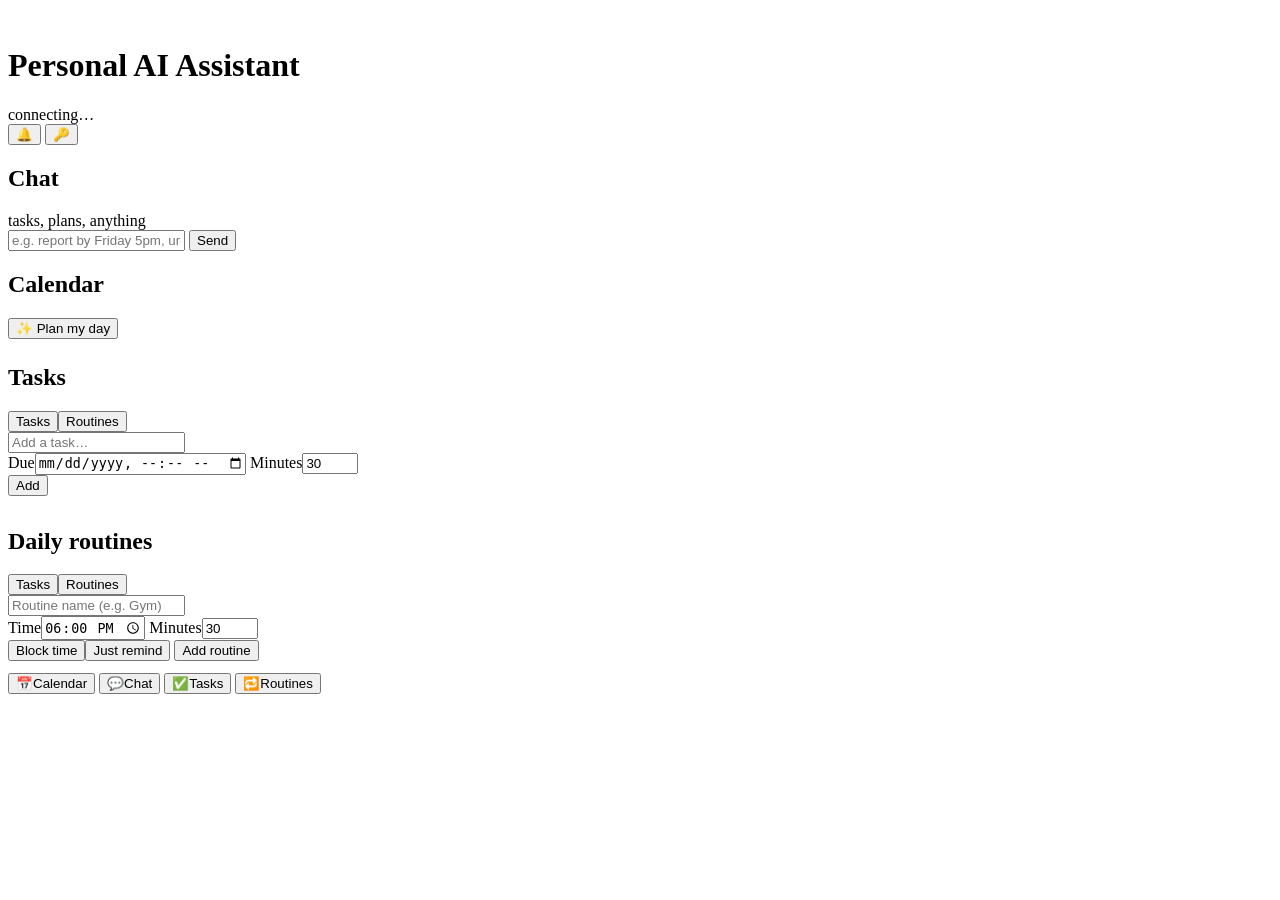
==== commit 23cfd84b: "Add interactive calendar and task reminders" ====
--- a/app/static/index.html
+++ b/app/static/index.html
@@ -11,198 +11,7 @@
 <meta name="mobile-web-app-capable" content="yes">
 <meta name="apple-mobile-web-app-capable" content="yes">
 <meta name="apple-mobile-web-app-status-bar-style" content="black-translucent">
-<style>
-  :root {
-    --text: #152038; --muted: #5a6683; --faint: rgba(21, 32, 56, .08);
-    --glass: rgba(255, 255, 255, .52); --glass-hi: rgba(255, 255, 255, .78); --glass-solid: #f4f6fc;
-    --edge: rgba(255, 255, 255, .75); --edge-low: rgba(21, 32, 56, .10);
-    --shadow: 0 12px 34px rgba(36, 48, 110, .14);
-    --sheen: rgba(255, 255, 255, .55);
-    --accent: #4f6bff; --accent-2: #8a5cff; --on-accent: #fff;
-    --work: #4f6bff; --event: #9b5cff; --routine: #14a37f; --reminder: #f08a24; --late: #e5484d; --over: #f5a524;
-    --p1: #e5484d; --p2: #f5a524; --p3: #e9c21b; --p4: #98a2b3;
-    --bg1: #dfe7ff; --bg2: #f6e8ff; --bg3: #d9fbf1; --base: #eef2fb;
-    --r: 20px; --r-sm: 12px;
-    --tabbar: 0px;
-  }
-  @media (prefers-color-scheme: dark) {
-    :root {
-      --text: #e9edf7; --muted: #9aa5c0; --faint: rgba(255, 255, 255, .07);
-      --glass: rgba(24, 30, 48, .55); --glass-hi: rgba(36, 44, 68, .78); --glass-solid: #1a2032;
-      --edge: rgba(255, 255, 255, .14); --edge-low: rgba(255, 255, 255, .08);
-      --shadow: 0 14px 40px rgba(0, 0, 0, .45); --sheen: rgba(255, 255, 255, .10);
-      --accent: #7d92ff; --accent-2: #a98bff; --on-accent: #0d1120;
-      --bg1: #1d2a5a; --bg2: #3a1f5c; --bg3: #0f3d3a; --base: #0b0f1c;
-    }
-  }
-  * { box-sizing: border-box; -webkit-tap-highlight-color: transparent; }
-  html, body { margin: 0; height: 100%; }
-  body { background: var(--base); color: var(--text); font: 15px/1.45 system-ui, -apple-system, "Segoe UI", Roboto, sans-serif; overflow: hidden; }
-  button, input, select { font: inherit; color: inherit; }
-
-  /* ---------- the "mirror": a soft moving light behind frosted glass ---------- */
-  .bg { position: fixed; inset: -20%; z-index: 0; pointer-events: none; filter: blur(60px); opacity: .9; }
-  .bg i { position: absolute; width: 55vmax; height: 55vmax; border-radius: 50%; animation: drift 28s ease-in-out infinite alternate; }
-  .bg i:nth-child(1) { background: var(--bg1); left: 0; top: 0; }
-  .bg i:nth-child(2) { background: var(--bg2); right: 0; top: 10%; animation-duration: 34s; }
-  .bg i:nth-child(3) { background: var(--bg3); left: 25%; bottom: 0; animation-duration: 40s; }
-  @keyframes drift { to { transform: translate(8vmax, -6vmax) scale(1.15); } }
-
-  .glass {
-    position: relative; isolation: isolate;
-    background: linear-gradient(140deg, var(--glass-hi), var(--glass) 45%);
-    -webkit-backdrop-filter: blur(22px) saturate(170%); backdrop-filter: blur(22px) saturate(170%);
-    border: 1px solid var(--edge); border-radius: var(--r);
-    box-shadow: var(--shadow), inset 0 1px 0 var(--sheen);
-  }
-  .glass::before { /* the mirror sheen: a diagonal reflection across the top-left */
-    content: ""; position: absolute; inset: 0; border-radius: inherit; pointer-events: none; z-index: -1;
-    background: linear-gradient(118deg, var(--sheen) 0%, transparent 28%, transparent 70%, rgba(255,255,255,.06) 100%);
-  }
-  @supports not ((backdrop-filter: blur(1px)) or (-webkit-backdrop-filter: blur(1px))) { .glass { background: var(--glass-solid); } }
-
-  /* ---------- layout ---------- */
-  .app { position: relative; z-index: 1; height: 100dvh; display: grid; grid-template-rows: auto 1fr; grid-template-columns: minmax(0, 1fr); gap: 12px;
-         padding: max(12px, env(safe-area-inset-top)) max(16px, env(safe-area-inset-right)) 12px max(16px, env(safe-area-inset-left)); max-width: 1500px; margin: 0 auto; }
-  header.top { display: flex; align-items: center; gap: 12px; padding: 10px 14px; }
-  .brand { display: flex; align-items: center; gap: 10px; min-width: 0; flex: 1; }
-  .brand img { width: 34px; height: 34px; border-radius: 10px; }
-  h1 { font-size: 16px; margin: 0; font-weight: 700; letter-spacing: -.01em; white-space: nowrap; overflow: hidden; text-overflow: ellipsis; }
-  .sub { color: var(--muted); font-size: 12.5px; }
-  .status.bad { color: var(--late); }
-  .icon-btn { width: 40px; height: 40px; border-radius: 12px; border: 1px solid var(--edge-low); background: var(--glass); cursor: pointer; display: grid; place-items: center; font-size: 17px; flex: none; }
-  .icon-btn:hover { border-color: var(--accent); }
-  :focus-visible { outline: 2px solid var(--accent); outline-offset: 2px; }
-
-  main { display: grid; gap: 12px; min-height: 0; min-width: 0; grid-template-columns: minmax(300px, .85fr) minmax(400px, 1.3fr) minmax(300px, .85fr); grid-template-areas: "chat map side"; }
-  .view { display: flex; flex-direction: column; min-height: 0; min-width: 0; overflow: hidden; }
-  #view-chat { grid-area: chat; } #view-map { grid-area: map; } #view-tasks, #view-routines { grid-area: side; }
-  .side-hidden { display: none !important; }
-  .panel-head { display: flex; align-items: center; justify-content: space-between; gap: 8px; padding: 12px 14px 8px; }
-  h2 { margin: 0; font-size: 15px; font-weight: 700; }
-  .scroll { overflow-y: auto; overscroll-behavior: contain; min-height: 0; flex: 1; }
-  nav.tabbar { display: none; }
-
-  @media (max-width: 1023px) {
-    body { --tabbar: calc(64px + env(safe-area-inset-bottom)); }
-    .app { padding-bottom: calc(var(--tabbar) + 10px); gap: 10px; }
-    main { grid-template-columns: minmax(0, 1fr); grid-template-areas: "only"; }
-    .app { width: 100%; }
-    .panel-head { flex-wrap: wrap; }
-    .view { grid-area: only !important; display: none; }
-    .view.active { display: flex; }
-    .side-hidden.active { display: flex !important; }
-    nav.tabbar { display: grid; grid-template-columns: repeat(4, 1fr); position: fixed; left: 10px; right: 10px; bottom: max(10px, env(safe-area-inset-bottom)); height: 62px; z-index: 20; padding: 4px; }
-    .tab { border: 0; background: transparent; border-radius: 14px; display: flex; flex-direction: column; align-items: center; justify-content: center; gap: 1px; font-size: 11.5px; color: var(--muted); cursor: pointer; position: relative; }
-    .tab span { font-size: 20px; line-height: 1; }
-    .tab[aria-selected=true] { color: var(--accent); background: var(--faint); font-weight: 650; }
-    .badge[hidden] { display: none; }
-    .badge { position: absolute; top: 6px; right: calc(50% - 22px); min-width: 18px; height: 18px; padding: 0 5px; border-radius: 9px; background: var(--late); color: #fff; font-size: 11px; display: grid; place-items: center; }
-    .seg-side { display: none !important; }
-    header.top .hide-sm { display: none; }
-  }
-
-  /* ---------- shared controls ---------- */
-  .btn { border: 1px solid var(--edge-low); background: var(--glass); border-radius: 12px; padding: 8px 14px; min-height: 40px; cursor: pointer; font-weight: 550; }
-  .btn:hover { border-color: var(--accent); }
-  .btn.primary { background: linear-gradient(135deg, var(--accent), var(--accent-2)); color: var(--on-accent); border-color: transparent; }
-  .btn.small { min-height: 34px; padding: 5px 11px; font-size: 13.5px; }
-  .btn.danger { color: var(--late); }
-  .btn:disabled { opacity: .55; cursor: default; }
-  .seg { display: inline-flex; padding: 3px; gap: 2px; border-radius: 12px; background: var(--faint); }
-  .seg button { border: 0; background: transparent; border-radius: 9px; padding: 5px 11px; min-height: 32px; cursor: pointer; font-size: 13.5px; color: var(--muted); }
-  .seg button[aria-pressed=true] { background: var(--glass-hi); color: var(--text); font-weight: 650; box-shadow: 0 1px 4px rgba(0,0,0,.08); }
-  input[type=text], input[type=time], input[type=number], input[type=datetime-local], input[type=password], select {
-    background: var(--glass-hi); border: 1px solid var(--edge-low); border-radius: 12px; padding: 9px 12px; min-height: 42px; min-width: 0; }
-  label.field { display: flex; flex-direction: column; gap: 4px; font-size: 12.5px; color: var(--muted); }
-  .row { display: flex; gap: 8px; align-items: center; flex-wrap: wrap; }
-  .dot { width: 10px; height: 10px; border-radius: 50%; flex: none; }
-  .empty { color: var(--muted); padding: 18px 4px; text-align: center; }
-  .bar { height: 8px; border-radius: 6px; background: var(--faint); overflow: hidden; }
-  .bar > i { display: block; height: 100%; border-radius: inherit; background: linear-gradient(90deg, var(--accent), var(--accent-2)); transition: width .8s ease; }
-  .bar.over > i { background: linear-gradient(90deg, var(--over), var(--late)); }
-
-  /* ---------- day map ---------- */
-  .now-card { margin: 0 14px 10px; padding: 12px 14px; border-radius: 16px; background: var(--faint); }
-  .now-card .k { font-size: 11.5px; text-transform: uppercase; letter-spacing: .06em; color: var(--muted); font-weight: 650; }
-  .now-card .t { font-size: 17px; font-weight: 700; margin: 2px 0 8px; overflow-wrap: anywhere; }
-  .now-card .meta { display: flex; justify-content: space-between; font-size: 13px; color: var(--muted); margin-top: 6px; font-variant-numeric: tabular-nums; }
-  .ring { --p: 0; width: 42px; height: 42px; border-radius: 50%; flex: none; display: grid; place-items: center; font-size: 11px; font-weight: 700;
-          background: conic-gradient(var(--accent) calc(var(--p) * 1%), var(--faint) 0); }
-  .ring::after { content: attr(data-label); width: 32px; height: 32px; border-radius: 50%; background: var(--glass-hi); display: grid; place-items: center; }
-  .timeline { position: relative; margin: 0 14px 18px 0; }
-  .hour { position: absolute; left: 0; right: 0; height: 0; border-top: 1px dashed var(--edge-low); }
-  .hour b { position: absolute; left: 6px; top: -9px; width: 48px; font-size: 11.5px; font-weight: 550; color: var(--muted); text-align: right; padding-right: 8px; }
-  .lane-area { position: absolute; left: 60px; right: 0; top: 0; bottom: 0; }
-  .blk { position: absolute; display: flex; flex-direction: column; justify-content: flex-start; align-items: stretch;
-         border-radius: 12px; padding: 6px 9px; overflow: hidden; cursor: pointer; text-align: left;
-         border: 1px solid var(--edge); background: var(--glass-hi); box-shadow: 0 4px 14px rgba(0,0,0,.08); color: var(--text); font-size: 13px; line-height: 1.25;
-         border-left: 4px solid var(--c); transition: transform .15s; }
-  .blk:hover { transform: translateY(-1px); }
-  .blk .fill { position: absolute; left: 0; right: 0; top: 0; height: calc(var(--fill) * 100%); background: linear-gradient(180deg, color-mix(in srgb, var(--c) 30%, transparent), color-mix(in srgb, var(--c) 18%, transparent)); z-index: 0; transition: height 1s linear; }
-  .blk.live { box-shadow: 0 0 0 2px var(--c), 0 6px 20px color-mix(in srgb, var(--c) 35%, transparent); }
-  .blk.live .fill::after { content: ""; position: absolute; left: 0; right: 0; bottom: 0; height: 2px; background: var(--c); box-shadow: 0 0 10px var(--c); }
-  .blk.done { opacity: .62; } .blk.done .title::before { content: "✓ "; }
-  .blk.missed { border-left-style: dashed; } .blk.missed .title { color: var(--muted); }
-  .blk > * { position: relative; z-index: 1; }
-  .blk .title { font-weight: 650; display: block; white-space: nowrap; overflow: hidden; text-overflow: ellipsis; }
-  .blk .when { font-size: 11.5px; color: var(--muted); }
-  .blk .pct { position: absolute; right: 8px; top: 6px; font-size: 11px; font-weight: 700; color: var(--c); }
-  .pin { position: absolute; right: 4px; transform: translateY(-50%); border: 1px solid var(--edge); background: var(--glass-hi); border-radius: 999px; padding: 2px 9px 2px 6px; font-size: 12px; cursor: pointer; z-index: 3; box-shadow: 0 2px 8px rgba(0,0,0,.08); max-width: 60%; white-space: nowrap; overflow: hidden; text-overflow: ellipsis; }
-  .nowline { position: absolute; left: 54px; right: 0; height: 0; border-top: 2px solid var(--late); z-index: 4; pointer-events: none; }
-  .nowline::before { content: ""; position: absolute; left: -5px; top: -6px; width: 10px; height: 10px; border-radius: 50%; background: var(--late); box-shadow: 0 0 0 4px color-mix(in srgb, var(--late) 25%, transparent); }
-  .nowline span { position: absolute; right: 4px; top: -20px; font-size: 11px; font-weight: 700; color: var(--late); background: var(--glass-hi); padding: 0 6px; border-radius: 6px; }
-
-  /* ---------- chat ---------- */
-  .log { flex: 1; overflow-y: auto; padding: 8px 14px 12px; display: flex; flex-direction: column; gap: 9px; }
-  .msg { max-width: 88%; padding: 9px 13px; border-radius: 16px; white-space: pre-wrap; overflow-wrap: anywhere; font-size: 14.5px; }
-  .msg.user { align-self: flex-end; background: linear-gradient(135deg, var(--accent), var(--accent-2)); color: var(--on-accent); border-bottom-right-radius: 5px; }
-  .msg.assistant { align-self: flex-start; background: var(--glass-hi); border: 1px solid var(--edge-low); border-bottom-left-radius: 5px; }
-  .msg.proactive { border-color: color-mix(in srgb, var(--accent) 45%, transparent); }
-  .msg .meta { display: block; margin-top: 4px; font-size: 11px; opacity: .7; }
-  .msg .actions { display: flex; flex-wrap: wrap; gap: 6px; margin-top: 8px; }
-  .chips { display: flex; gap: 6px; padding: 0 12px 8px; overflow-x: auto; scrollbar-width: none; }
-  .chips button { flex: none; border: 1px solid var(--edge-low); background: var(--glass); border-radius: 999px; padding: 5px 12px; font-size: 13px; cursor: pointer; color: var(--muted); min-height: 34px; }
-  form.composer { display: flex; gap: 8px; padding: 10px 12px 12px; border-top: 1px solid var(--edge-low); }
-  form.composer input { flex: 1; }
-
-  /* ---------- lists ---------- */
-  .item { display: flex; gap: 10px; align-items: center; padding: 10px 2px; border-bottom: 1px solid var(--edge-low); }
-  .item:last-child { border-bottom: 0; }
-  .item .grow { flex: 1; min-width: 0; }
-  .item .name { font-weight: 600; overflow-wrap: anywhere; }
-  .item .bar { margin-top: 6px; }
-  .item.off { opacity: .55; }
-  .add-card { margin: 0 14px 10px; padding: 12px; border-radius: 16px; background: var(--faint); display: grid; gap: 8px; }
-  .grid2 { display: grid; grid-template-columns: 1fr 1fr; gap: 8px; }
-  .days { display: flex; gap: 4px; }
-  .days button { width: 36px; height: 36px; border-radius: 50%; border: 1px solid var(--edge-low); background: var(--glass); cursor: pointer; font-size: 12.5px; font-weight: 650; color: var(--muted); }
-  .days button[aria-pressed=true] { background: var(--routine); border-color: var(--routine); color: #fff; }
-  .presets { display: flex; gap: 6px; overflow-x: auto; scrollbar-width: none; }
-  .presets button { flex: none; border: 1px dashed var(--routine); color: var(--routine); background: transparent; border-radius: 999px; padding: 5px 11px; cursor: pointer; font-size: 13px; font-weight: 600; min-height: 34px; }
-  .switch { width: 44px; height: 26px; border-radius: 13px; border: 0; background: var(--faint); position: relative; cursor: pointer; flex: none; }
-  .switch::after { content: ""; position: absolute; top: 3px; left: 3px; width: 20px; height: 20px; border-radius: 50%; background: #fff; box-shadow: 0 1px 3px rgba(0,0,0,.25); transition: transform .2s; }
-  .switch[aria-checked=true] { background: var(--routine); }
-  .switch[aria-checked=true]::after { transform: translateX(18px); }
-
-  /* ---------- toasts & sheet ---------- */
-  #toasts { position: fixed; z-index: 50; top: max(12px, env(safe-area-inset-top)); left: 50%; transform: translateX(-50%); width: min(420px, calc(100% - 24px)); display: grid; gap: 8px; pointer-events: none; }
-  .toast { pointer-events: auto; padding: 12px 14px; animation: drop .35s cubic-bezier(.2,.9,.3,1.2); }
-  .toast .tt { font-weight: 700; display: flex; justify-content: space-between; gap: 8px; }
-  .toast .tb { color: var(--muted); font-size: 13.5px; margin-top: 2px; white-space: pre-wrap; }
-  .toast .x { border: 0; background: transparent; cursor: pointer; color: var(--muted); font-size: 16px; min-width: 28px; }
-  .toast .actions { display: flex; gap: 6px; margin-top: 8px; flex-wrap: wrap; }
-  @keyframes drop { from { opacity: 0; transform: translateY(-14px) scale(.97); } }
-  .scrim { position: fixed; inset: 0; background: rgba(5, 8, 20, .35); z-index: 40; opacity: 0; pointer-events: none; transition: opacity .2s; }
-  .scrim.open { opacity: 1; pointer-events: auto; }
-  .sheet { position: fixed; z-index: 41; left: 50%; bottom: calc(var(--tabbar) + 12px); transform: translate(-50%, 130%); width: min(460px, calc(100% - 20px)); padding: 16px; transition: transform .28s cubic-bezier(.2,.9,.3,1); }
-  .sheet.open { transform: translate(-50%, 0); }
-  .sheet h3 { margin: 0 0 2px; font-size: 18px; overflow-wrap: anywhere; }
-  .sheet .actions { display: flex; flex-wrap: wrap; gap: 8px; margin-top: 14px; }
-  dialog { border: 1px solid var(--edge); border-radius: var(--r); background: var(--glass-solid); color: var(--text); width: min(420px, calc(100% - 32px)); }
-  dialog::backdrop { background: rgba(0,0,0,.45); }
-  @media (prefers-reduced-motion: reduce) { *, .bg i { animation: none !important; transition: none !important; } }
-</style>
+<link rel="stylesheet" href="/static/app.css">
 </head>
 <body>
 <div class="bg" aria-hidden="true"><i></i><i></i><i></i></div>
@@ -214,13 +23,11 @@
       <div style="min-width:0"><h1>Personal AI Assistant</h1><div class="sub status" id="conn">connecting…</div></div>
     </div>
     <div class="ring" id="dayRing" data-label="0%" title="How far through today's plan you are" role="img" aria-label="Day progress"></div>
-    <button class="icon-btn" id="soundBtn" title="Sound" aria-label="Toggle sound">🔊</button>
-    <button class="icon-btn" id="bellBtn" title="Notifications" aria-label="Notifications">🔔</button>
+    <button class="icon-btn" id="bellBtn" title="Notifications" aria-label="Notifications" aria-haspopup="dialog">🔔<b class="count" id="bellCount" hidden>0</b></button>
     <button class="icon-btn hide-sm" id="keyBtn" title="API key" aria-label="Set API key">🔑</button>
   </header>
 
   <main>
-    <!-- CHAT -->
     <section class="view glass" id="view-chat" aria-label="Chat">
       <div class="panel-head"><h2>Chat</h2><span class="sub">tasks, plans, anything</span></div>
       <div class="log" id="log" role="log" aria-live="polite"></div>
@@ -231,22 +38,15 @@
       </form>
     </section>
 
-    <!-- DAY MAP -->
-    <section class="view glass active" id="view-map" aria-label="Day map">
-      <div class="panel-head">
-        <h2 id="dayTitle">Today</h2>
-        <div class="row">
-          <span class="seg" role="group" aria-label="Day">
-            <button id="dToday" aria-pressed="true">Today</button><button id="dTomorrow" aria-pressed="false">Tomorrow</button>
-          </span>
-          <button class="btn small primary" id="planBtn" title="Fit your open tasks into today">✨ Plan</button>
-        </div>
+    <section class="view glass active" id="view-map" aria-label="Calendar">
+      <div class="panel-head" style="padding-bottom:6px">
+        <h2>Calendar</h2>
+        <button class="btn small" id="planBtn" title="Fit your open tasks into free time today">✨ Plan my day</button>
       </div>
       <div class="now-card" id="nowCard" hidden></div>
-      <div class="scroll" id="mapScroll"><div class="timeline" id="timeline"></div></div>
+      <div id="calendar" class="cal"></div>
     </section>
 
-    <!-- TASKS -->
     <section class="view glass" id="view-tasks" aria-label="Tasks">
       <div class="panel-head">
         <h2>Tasks</h2>
@@ -259,16 +59,13 @@
           <label class="field">Minutes<input type="number" id="tEst" min="5" max="720" step="5" value="30"></label>
         </div>
         <div class="row" style="justify-content:space-between">
-          <span class="seg" role="group" aria-label="Priority" id="tPrio">
-            <button type="button" data-p="P1" aria-pressed="false">Urgent</button><button type="button" data-p="P2" aria-pressed="false">High</button><button type="button" data-p="P3" aria-pressed="true">Normal</button><button type="button" data-p="P4" aria-pressed="false">Low</button>
-          </span>
+          <span class="prio" id="tPrio" role="group" aria-label="Importance"></span>
           <button class="btn primary small" type="submit">Add</button>
         </div>
       </form>
       <div class="scroll" style="padding:0 14px 12px"><div id="taskList"></div></div>
     </section>
 
-    <!-- ROUTINES -->
     <section class="view glass side-hidden" id="view-routines" aria-label="Routines">
       <div class="panel-head">
         <h2>Daily routines</h2>
@@ -299,7 +96,7 @@
 </div>
 
 <nav class="tabbar glass" role="tablist" aria-label="Sections">
-  <button class="tab" role="tab" data-view="map" aria-selected="true"><span>🗺️</span>Day</button>
+  <button class="tab" role="tab" data-view="map" aria-selected="true"><span>📅</span>Calendar</button>
   <button class="tab" role="tab" data-view="chat" aria-selected="false"><span>💬</span>Chat<b class="badge" id="chatBadge" hidden>0</b></button>
   <button class="tab" role="tab" data-view="tasks" aria-selected="false"><span>✅</span>Tasks</button>
   <button class="tab" role="tab" data-view="routines" aria-selected="false"><span>🔁</span>Routines</button>
@@ -308,6 +105,15 @@
 <div id="toasts" aria-live="assertive"></div>
 <div class="scrim" id="scrim"></div>
 <div class="sheet glass" id="sheet" role="dialog" aria-modal="true" aria-labelledby="sheetTitle" hidden></div>
+
+<section class="panel glass" id="notifPanel" role="dialog" aria-label="Notifications" hidden>
+  <div class="ph"><h2>Notifications</h2><button class="btn small" id="markRead">Mark all read</button></div>
+  <div class="opts">
+    <div class="opt"><span id="pushLabel">Pop-ups on this device</span><button class="btn small" id="pushBtn">Turn on</button></div>
+    <div class="opt"><span>Sound &amp; vibration</span><button class="switch" id="soundSwitch" role="switch" aria-checked="true" aria-label="Sound"></button></div>
+  </div>
+  <div class="list" id="notifList"></div>
+</section>
 
 <dialog id="keyDialog">
   <form method="dialog" style="display:grid;gap:10px;padding:6px">
@@ -318,508 +124,6 @@
   </form>
 </dialog>
 
-<script>
-(() => {
-  "use strict";
-  const $ = (id) => document.getElementById(id);
-  const el = (tag, cls, text) => { const e = document.createElement(tag); if (cls) e.className = cls; if (text != null) e.textContent = text; return e; };
-  const store = {
-    get(k) { try { return localStorage.getItem(k) || ""; } catch { return ""; } },
-    set(k, v) { try { localStorage.setItem(k, v); } catch { /* private mode */ } },
-  };
-  const S = { day: "today", tz: undefined, schedule: null, tasks: [], routines: [], lastId: 0, loadedOnce: false,
-              pushActive: false, sound: store.get("sound") !== "off", unread: 0, view: "map", side: store.get("side") || "tasks",
-              editing: null, scrolledFor: "" };
-  const COLORS = { WORK: "var(--work)", EVENT: "var(--event)", ROUTINE: "var(--routine)", REMINDER: "var(--reminder)" };
-  const PCOL = { P1: "var(--p1)", P2: "var(--p2)", P3: "var(--p3)", P4: "var(--p4)" };
-  const isMobile = () => matchMedia("(max-width: 1023px)").matches;
-
-  // ------------------------------------------------------------------ api
-  async function api(path, opts = {}) {
-    const headers = { "Content-Type": "application/json", ...(opts.headers || {}) };
-    const key = store.get("api_key"); if (key) headers["X-API-Key"] = key;
-    const res = await fetch("/api/v1" + path, { ...opts, headers });
-    if (res.status === 401) { askKey(); throw new Error("API key required"); }
-    if (!res.ok) {
-      let d = res.statusText; try { d = (await res.json()).detail || d; } catch { /* not json */ }
-      throw new Error(typeof d === "string" ? d : JSON.stringify(d));
-    }
-    return res.json();
-  }
-  const post = (p, b) => api(p, { method: "POST", body: JSON.stringify(b ?? {}) });
-  const patch = (p, b) => api(p, { method: "PATCH", body: JSON.stringify(b ?? {}) });
-  const del = (p) => api(p, { method: "DELETE" });
-
-  function setStatus(t, bad) { const c = $("conn"); c.textContent = t; c.className = "sub status" + (bad ? " bad" : ""); }
-  function askKey() { const d = $("keyDialog"); if (!d.open) d.showModal(); }
-  $("keyBtn").onclick = askKey;
-  $("keyDialog").addEventListener("close", (e) => { if (e.target.returnValue === "ok") { store.set("api_key", $("keyInput").value.trim()); refreshAll(); } });
-
-  // ------------------------------------------------------------------ time helpers (in the user's configured timezone)
-  function minutesOf(iso) {
-    const parts = new Intl.DateTimeFormat("en-GB", { timeZone: S.tz, hour: "2-digit", minute: "2-digit", hourCycle: "h23" }).formatToParts(new Date(iso));
-    const get = (t) => +parts.find((p) => p.type === t).value;
-    return get("hour") * 60 + get("minute");
-  }
-  function fmt(iso, withDate) {
-    if (!iso) return "";
-    const o = { hour: "numeric", minute: "2-digit", timeZone: S.tz };
-    if (withDate) Object.assign(o, { weekday: "short", day: "numeric", month: "short" });
-    return new Date(iso).toLocaleString([], o);
-  }
-  const hhmmToMin = (s) => { const [h, m] = String(s || "0:0").split(":").map(Number); return h * 60 + (m || 0); };
-  function humanMin(m) { m = Math.max(0, Math.round(m)); const h = Math.floor(m / 60), r = m % 60; return h ? (r ? `${h}h ${r}m` : `${h}h`) : `${r}m`; }
-
-  // ------------------------------------------------------------------ in-app notifications: toast + chime + vibration
-  let audio;
-  function unlockAudio() { try { audio = audio || new (window.AudioContext || window.webkitAudioContext)(); if (audio.state === "suspended") audio.resume(); } catch { /* no audio */ } }
-  document.addEventListener("pointerdown", unlockAudio, { once: true });
-  function chime() {
-    if (!S.sound || !audio) return;
-    const t = audio.currentTime;
-    [[880, 0], [1320, .16]].forEach(([f, d]) => {
-      const o = audio.createOscillator(), g = audio.createGain();
-      o.type = "sine"; o.frequency.value = f; o.connect(g); g.connect(audio.destination);
-      g.gain.setValueAtTime(0, t + d); g.gain.linearRampToValueAtTime(.18, t + d + .02); g.gain.exponentialRampToValueAtTime(.001, t + d + .5);
-      o.start(t + d); o.stop(t + d + .55);
-    });
-  }
-  function renderSound() { $("soundBtn").textContent = S.sound ? "🔊" : "🔇"; $("soundBtn").title = S.sound ? "Sound on" : "Sound off"; }
-  $("soundBtn").onclick = () => { S.sound = !S.sound; store.set("sound", S.sound ? "on" : "off"); unlockAudio(); renderSound(); if (S.sound) chime(); };
-
-  function toast(text, buttons = [], { sticky = false } = {}) {
-    const [first, ...rest] = String(text).split("\n");
-    const t = el("div", "toast glass"); t.setAttribute("role", "status");
-    const head = el("div", "tt"); head.appendChild(el("span", null, rest.length ? first : "Your assistant"));
-    const x = el("button", "x", "✕"); x.setAttribute("aria-label", "Dismiss"); x.onclick = () => t.remove(); head.appendChild(x);
-    t.appendChild(head);
-    t.appendChild(el("div", "tb", rest.length ? rest.slice(0, 6).join("\n") : first));
-    if (buttons.length) {
-      const row = el("div", "actions");
-      for (const [label, data] of buttons) {
-        const b = el("button", "btn small", label);
-        b.onclick = async () => { b.disabled = true; try { await post("/actions", { data }); t.remove(); await refreshAll(); } catch (e) { setStatus(e.message, true); b.disabled = false; } };
-        row.appendChild(b);
-      }
-      t.appendChild(row);
-    }
-    $("toasts").prepend(t);
-    while ($("toasts").children.length > 3) $("toasts").lastChild.remove();
-    setTimeout(() => t.remove(), sticky || buttons.length ? 45000 : 9000);
-  }
-  function alertUser(m) {
-    toast(m.content, m.buttons || []);
-    chime();
-    if (navigator.vibrate) navigator.vibrate([120, 60, 120]);
-    if (!S.pushActive && "Notification" in window && Notification.permission === "granted" && document.hidden) {
-      const [title, ...rest] = m.content.split("\n");
-      const n = new Notification(rest.length ? title : "Your assistant", { body: rest.length ? rest.join("\n") : title, icon: "/static/icon-192.png", tag: "msg-" + m.id });
-      n.onclick = () => { window.focus(); n.close(); };
-    }
-  }
-
-  // ------------------------------------------------------------------ views / tabs
-  function setView(v) {
-    S.view = v;
-    if (v === "tasks" || v === "routines") { S.side = v; store.set("side", v); }
-    document.querySelectorAll(".tab").forEach((t) => t.setAttribute("aria-selected", t.dataset.view === v));
-    for (const name of ["map", "chat", "tasks", "routines"]) $("view-" + name).classList.toggle("active", name === v);
-    $("view-tasks").classList.toggle("side-hidden", S.side !== "tasks");
-    $("view-routines").classList.toggle("side-hidden", S.side !== "routines");
-    document.querySelectorAll(".seg-side button").forEach((b) => b.setAttribute("aria-pressed", b.dataset.side === S.side));
-    if (v === "chat") { S.unread = 0; renderBadge(); setTimeout(() => { $("log").scrollTop = $("log").scrollHeight; }, 0); }
-    if (v === "map") S.scrolledFor = "";  // re-centre on "now"
-    if (location.hash !== "#" + v) history.replaceState(null, "", "#" + v);
-  }
-  document.querySelectorAll(".tab").forEach((t) => (t.onclick = () => { setView(t.dataset.view); if (t.dataset.view === "map") renderMap(); }));
-  document.querySelectorAll(".seg-side button").forEach((b) => (b.onclick = () => setView(b.dataset.side)));
-  function renderBadge() { const b = $("chatBadge"); b.hidden = !S.unread; b.textContent = S.unread > 9 ? "9+" : S.unread; }
-
-  // ------------------------------------------------------------------ chat
-  const seen = new Set();
-  function addMessage(m) {
-    if (seen.has(m.id)) return;
-    seen.add(m.id); S.lastId = Math.max(S.lastId, m.id);
-    const e = el("div", "msg " + m.role + (m.channel === "proactive" ? " proactive" : ""), m.content);
-    e.appendChild(el("span", "meta", fmt(m.created_at) + (m.channel === "proactive" ? " · reminder" : m.channel === "telegram" ? " · Telegram" : "")));
-    if (m.buttons && m.buttons.length) {
-      const row = el("div", "actions");
-      for (const [label, data] of m.buttons) {
-        const b = el("button", "btn small", label);
-        b.onclick = async () => { row.querySelectorAll("button").forEach((x) => (x.disabled = true)); try { await post("/actions", { data }); await refreshAll(); } catch (er) { setStatus(er.message, true); row.querySelectorAll("button").forEach((x) => (x.disabled = false)); } };
-        row.appendChild(b);
-      }
-      e.appendChild(row);
-    }
-    $("log").appendChild(e);
-  }
-  let polling = false;
-  async function poll() {
-    if (polling) return; polling = true;
-    try {
-      const log = $("log"), near = log.scrollHeight - log.scrollTop - log.clientHeight < 90;
-      const msgs = await api("/messages?after_id=" + S.lastId + "&limit=100");
-      msgs.forEach(addMessage);
-      if (msgs.length && (near || !S.loadedOnce)) log.scrollTop = log.scrollHeight;
-      if (S.loadedOnce) {
-        const fresh = msgs.filter((m) => m.channel === "proactive");
-        fresh.forEach(alertUser);
-        if (fresh.length) refreshPanels();
-        const unseen = msgs.filter((m) => m.role === "assistant").length;
-        if (unseen && S.view !== "chat" && isMobile()) { S.unread += unseen; renderBadge(); }
-      }
-      S.loadedOnce = true;
-      setStatus("online");
-    } catch (e) { setStatus(e.message === "API key required" ? "API key required" : "offline — is the server running?", true); }
-    finally { polling = false; }
-  }
-  async function sendChat(text) {
-    const input = $("input"), send = $("send");
-    send.disabled = true; send.textContent = "…";
-    const typing = el("div", "msg assistant", "Thinking…"); $("log").appendChild(typing); $("log").scrollTop = $("log").scrollHeight;
-    try { await post("/chat", { message: text }); }
-    catch (e) { $("log").appendChild(el("div", "msg assistant", "Couldn't send: " + e.message)); }
-    typing.remove(); send.disabled = false; send.textContent = "Send"; if (!isMobile()) input.focus();
-    await poll(); await refreshPanels();
-  }
-  $("composer").addEventListener("submit", (e) => { e.preventDefault(); const t = $("input").value.trim(); if (!t) return; $("input").value = ""; sendChat(t); });
-  for (const [label, text] of [["Plan my day", "plan my day"], ["What's next?", "what should I do next?"], ["Plan tomorrow", "plan tomorrow"], ["Day review", "end of day review"]]) {
-    const b = el("button", null, label); b.type = "button"; b.onclick = () => sendChat(text); $("chips").appendChild(b);
-  }
-
-  // ------------------------------------------------------------------ day map
-  function blockProgress(b) {
-    if (b.task_status === "DONE" || b.status === "DONE") return 1;
-    const now = Date.now(), s = Date.parse(b.start), e = Date.parse(b.end);
-    return now <= s ? 0 : now >= e ? 1 : (now - s) / (e - s);
-  }
-  function blockColor(b) { return b.kind === "EVENT" ? (b.routine ? COLORS.ROUTINE : COLORS.EVENT) : (PCOL[b.priority] && b.priority === "P1" ? "var(--p1)" : COLORS.WORK); }
-  function layoutLanes(items) {
-    items.sort((a, b) => a.s - b.s || b.e - a.e);
-    let cluster = [], end = -1;
-    const flush = () => {
-      const lanes = [];
-      for (const it of cluster) { let i = lanes.findIndex((x) => x <= it.s); if (i < 0) { i = lanes.length; lanes.push(0); } lanes[i] = it.e; it.lane = i; }
-      cluster.forEach((it) => (it.lanes = lanes.length)); cluster = [];
-    };
-    for (const it of items) { if (cluster.length && it.s >= end) { flush(); end = -1; } cluster.push(it); end = Math.max(end, it.e); }
-    if (cluster.length) flush();
-    return items;
-  }
-
-  function renderMap() {
-    const s = S.schedule, tl = $("timeline");
-    if (!s) return;
-    const isToday = S.day === "today";
-    const PX = isMobile() ? 1.25 : 1.4;
-    const items = s.blocks.map((b) => ({ b, s: minutesOf(b.start), e: Math.max(minutesOf(b.start) + 15, minutesOf(b.end) || 1440) }));
-    const pins = s.reminders.filter((t) => t.due_at).map((t) => ({ t, m: minutesOf(t.due_at) }));
-    let lo = hhmmToMin(s.window.start), hi = hhmmToMin(s.window.end);
-    items.forEach((i) => { lo = Math.min(lo, i.s); hi = Math.max(hi, i.e); });
-    pins.forEach((p) => { lo = Math.min(lo, p.m); hi = Math.max(hi, p.m + 30); });
-    const nowM = isToday ? minutesOf(new Date().toISOString()) : null;
-    if (nowM != null) { lo = Math.min(lo, nowM - 30); hi = Math.max(hi, nowM + 60); }
-    lo = Math.max(0, Math.floor(lo / 60) * 60); hi = Math.min(1440, Math.ceil(hi / 60) * 60);
-    const y = (m) => (m - lo) * PX;
-
-    tl.replaceChildren();
-    tl.style.height = y(hi) + 24 + "px";
-    for (let h = lo; h <= hi; h += 60) {
-      const line = el("div", "hour"); line.style.top = y(h) + 12 + "px";
-      const hr = Math.floor(h / 60) % 24; line.appendChild(el("b", null, (hr % 12 || 12) + (hr < 12 ? " AM" : " PM")));
-      tl.appendChild(line);
-    }
-    const area = el("div", "lane-area"); area.style.top = "12px"; tl.appendChild(area);
-
-    if (!items.length && !pins.length) {
-      const msg = el("div", "empty", isToday ? "Nothing on the map yet. Add tasks or routines, then tap ✨ Plan." : "Nothing planned for tomorrow yet.");
-      msg.style.cssText = "position:absolute;left:0;right:0;top:40px"; area.appendChild(msg);
-    }
-    for (const it of layoutLanes(items)) {
-      const b = it.b, p = blockProgress(b), live = p > 0 && p < 1 && isToday;
-      const missed = b.kind === "WORK" && p >= 1 && b.task_status !== "DONE" && b.status !== "DONE";
-      const done = b.task_status === "DONE" || b.status === "DONE";
-      const card = el("button", "blk" + (live ? " live" : "") + (done ? " done" : "") + (missed ? " missed" : ""));
-      card.type = "button";
-      card.style.setProperty("--c", blockColor(b));
-      card.style.setProperty("--fill", isToday ? p : 0);
-      card.style.top = y(it.s) + "px";
-      card.style.height = Math.max(26, (it.e - it.s) * PX - 3) + "px";
-      card.style.left = `calc(${(it.lane / it.lanes) * 100}% + 2px)`;
-      card.style.width = `calc(${100 / it.lanes}% - 6px)`;
-      card.dataset.id = b.id;
-      card.appendChild(el("i", "fill"));
-      card.appendChild(el("span", "title", (b.routine ? "🔁 " : b.kind === "EVENT" ? "📅 " : "") + b.title));
-      if ((it.e - it.s) * PX > 36) card.appendChild(el("span", "when", b.label));
-      if (live) card.appendChild(el("span", "pct", Math.round(p * 100) + "%"));
-      card.setAttribute("aria-label", `${b.title}, ${b.label}${live ? ", " + Math.round(p * 100) + "% done" : ""}`);
-      card.onclick = () => openSheet({ type: "block", b });
-      area.appendChild(card);
-    }
-    for (const pn of pins) {
-      const pin = el("button", "pin", "⏰ " + pn.t.title); pin.type = "button";
-      pin.style.top = y(pn.m) + "px"; pin.title = fmt(pn.t.due_at);
-      pin.onclick = () => openSheet({ type: "task", t: pn.t });
-      area.appendChild(pin);
-    }
-    if (nowM != null && nowM >= lo && nowM <= hi) {
-      const line = el("div", "nowline"); line.style.top = y(nowM) + 12 + "px";
-      line.appendChild(el("span", null, fmt(new Date().toISOString())));
-      tl.appendChild(line);
-      const key = s.day + ":" + S.view;
-      if (S.scrolledFor !== key) { S.scrolledFor = key; $("mapScroll").scrollTop = Math.max(0, y(nowM) - $("mapScroll").clientHeight / 3); }
-    } else if (S.scrolledFor !== s.day) { S.scrolledFor = s.day; $("mapScroll").scrollTop = 0; }
-    renderNow();
-  }
-
-  function renderNow() {
-    const s = S.schedule, card = $("nowCard");
-    if (!s || S.day !== "today") { card.hidden = true; return; }
-    card.hidden = false; card.replaceChildren();
-    const now = Date.now();
-    const running = s.in_progress.find((t) => t.started_at);
-    const current = s.blocks.find((b) => Date.parse(b.start) <= now && now < Date.parse(b.end) && b.task_status !== "DONE");
-    const next = s.blocks.filter((b) => Date.parse(b.start) > now).sort((a, b) => Date.parse(a.start) - Date.parse(b.start))[0];
-
-    let pct = 0, over = false, title, kicker, left, right, actions = [];
-    if (running) {
-      const el_ = (now - Date.parse(running.started_at)) / 60000, est = running.estimate_min || 30;
-      pct = el_ / est; over = pct > 1;
-      kicker = "Working on"; title = running.title;
-      left = humanMin(el_) + " elapsed"; right = over ? humanMin(el_ - est) + " over estimate" : humanMin(est - el_) + " left";
-      actions = [["⏸ Pause", () => post(`/tasks/${running.id}/pause`)], ["✅ Done", () => post(`/tasks/${running.id}/complete`)]];
-    } else if (current) {
-      const s0 = Date.parse(current.start), e0 = Date.parse(current.end);
-      pct = (now - s0) / (e0 - s0);
-      kicker = current.kind === "EVENT" ? (current.routine ? "Routine now" : "Happening now") : "Focus block now";
-      title = current.title; left = current.label; right = humanMin((e0 - now) / 60000) + " left";
-      if (current.task_id && current.kind === "WORK" && current.task_status !== "IN_PROGRESS") actions.push(["▶ Start", () => post(`/tasks/${current.task_id}/start`)]);
-      if (current.task_id) actions.push(["✅ Done", () => post(`/tasks/${current.task_id}/complete`)]);
-    } else if (next) {
-      const mins = (Date.parse(next.start) - now) / 60000;
-      kicker = "Up next"; title = next.title; left = next.label; right = "in " + humanMin(mins);
-      pct = 0;
-    } else {
-      kicker = "Free"; title = s.blocks.length ? "Nothing else planned today" : "Your day is open"; left = ""; right = "";
-    }
-    card.appendChild(el("div", "k", kicker));
-    card.appendChild(el("div", "t", title));
-    if (running || current) {
-      const bar = el("div", "bar" + (over ? " over" : "")); const fill = el("i"); fill.style.width = Math.min(100, pct * 100) + "%";
-      bar.appendChild(fill); bar.setAttribute("role", "progressbar"); bar.setAttribute("aria-valuenow", Math.round(pct * 100));
-      bar.setAttribute("aria-valuemin", 0); bar.setAttribute("aria-valuemax", 100); card.appendChild(bar);
-    }
-    const meta = el("div", "meta"); meta.appendChild(el("span", null, left)); meta.appendChild(el("span", null, (running || current ? Math.round(Math.min(pct, 9.99) * 100) + "% · " : "") + right));
-    card.appendChild(meta);
-    if (actions.length) {
-      const row = el("div", "row"); row.style.marginTop = "10px";
-      for (const [label, fn] of actions) { const b = el("button", "btn small", label); b.onclick = async () => { b.disabled = true; try { await fn(); await refreshAll(); } catch (e) { setStatus(e.message, true); } }; row.appendChild(b); }
-      card.appendChild(row);
-    }
-    // header ring: how far through today's planned time you are
-    const total = s.blocks.reduce((a, b) => a + (Date.parse(b.end) - Date.parse(b.start)), 0);
-    const doneMs = s.blocks.reduce((a, b) => a + blockProgress(b) * (Date.parse(b.end) - Date.parse(b.start)), 0);
-    const p = total ? Math.round((doneMs / total) * 100) : 0;
-    $("dayRing").style.setProperty("--p", p); $("dayRing").dataset.label = p + "%";
-  }
-
-  // ------------------------------------------------------------------ detail sheet
-  function closeSheet() { $("sheet").classList.remove("open"); $("scrim").classList.remove("open"); setTimeout(() => ($("sheet").hidden = true), 250); }
-  $("scrim").onclick = closeSheet;
-  document.addEventListener("keydown", (e) => { if (e.key === "Escape") closeSheet(); });
-  function openSheet(item) {
-    const sh = $("sheet"); sh.replaceChildren();
-    const b = item.b, t = item.t;
-    const taskId = b ? b.task_id : t.id;
-    const status = b ? b.task_status : t.status;
-    const title = el("h3", null, b ? b.title : t.title); title.id = "sheetTitle"; sh.appendChild(title);
-    const sub = b ? `${b.label} · ${b.kind === "EVENT" ? (b.routine ? "routine" : "event") : "focus block"}` : `⏰ reminder · ${t.due_at ? fmt(t.due_at, true) : "any time"}`;
-    sh.appendChild(el("div", "sub", sub));
-    if (b) {
-      const p = blockProgress(b);
-      const bar = el("div", "bar"); bar.style.margin = "12px 0 4px"; const f = el("i"); f.style.width = p * 100 + "%"; bar.appendChild(f); sh.appendChild(bar);
-      const rem = (Date.parse(b.end) - Date.now()) / 60000;
-      sh.appendChild(el("div", "sub", status === "DONE" ? "Done ✓" : p === 0 ? "Starts in " + humanMin((Date.parse(b.start) - Date.now()) / 60000) : p < 1 ? `${Math.round(p * 100)}% through · ${humanMin(rem)} left` : "Time block has ended"));
-      if (b.reason) sh.appendChild(el("div", "sub", "Why now: " + b.reason));
-    }
-    const row = el("div", "actions");
-    const add = (label, fn, cls = "btn") => { const x = el("button", cls, label); x.onclick = async () => { x.disabled = true; try { const r = await fn(); if (r && r.reply) toast(r.reply); closeSheet(); await refreshAll(); } catch (e) { setStatus(e.message, true); x.disabled = false; } }; row.appendChild(x); };
-    if (taskId && status !== "DONE") {
-      if (b && b.kind === "WORK") status === "IN_PROGRESS" ? add("⏸ Pause", () => post(`/tasks/${taskId}/pause`)) : add("▶ Start", () => post(`/tasks/${taskId}/start`));
-      add("✅ Done", () => post(`/tasks/${taskId}/complete`), "btn primary");
-      add("⏰ +30m", () => post(`/tasks/${taskId}/snooze`, { minutes: 30 }));
-      if (!(b && b.routine)) add("➡️ Tomorrow", () => post("/actions", { data: "tmr:" + taskId }));
-      if (b && b.routine) add("Skip today", () => del(`/tasks/${taskId}`), "btn danger");
-    }
-    const close = el("button", "btn", "Close"); close.onclick = closeSheet; row.appendChild(close);
-    sh.appendChild(row);
-    sh.hidden = false; requestAnimationFrame(() => { sh.classList.add("open"); $("scrim").classList.add("open"); (row.querySelector("button") || close).focus(); });
-  }
-
-  // ------------------------------------------------------------------ tasks
-  let prio = "P3";
-  $("tPrio").querySelectorAll("button").forEach((b) => (b.onclick = () => { prio = b.dataset.p; $("tPrio").querySelectorAll("button").forEach((x) => x.setAttribute("aria-pressed", x === b)); }));
-  $("taskForm").addEventListener("submit", async (e) => {
-    e.preventDefault();
-    const title = $("tTitle").value.trim(); if (!title) return;
-    try {
-      await post("/tasks", { title, priority: prio, estimate_min: +$("tEst").value || 30, due_at: $("tDue").value ? $("tDue").value + ":00" : null });
-      $("tTitle").value = ""; $("tDue").value = ""; toast("Task added\n" + title); await refreshAll();
-    } catch (er) { toast("Couldn't add task\n" + er.message); }
-  });
-  function renderTasks() {
-    const box = $("taskList"); box.replaceChildren();
-    const list = S.tasks.filter((t) => !t.routine_id);
-    if (!list.length) { box.appendChild(el("div", "empty", "No open tasks. 🎉")); return; }
-    for (const t of list) {
-      const it = el("div", "item");
-      const dot = el("span", "dot"); dot.style.background = PCOL[t.priority] || "var(--p4)"; dot.title = t.priority; it.appendChild(dot);
-      const g = el("div", "grow");
-      g.appendChild(el("div", "name", (t.kind === "REMINDER" ? "⏰ " : t.kind === "EVENT" ? "📅 " : "") + t.title));
-      const bits = [t.priority]; if (t.kind === "TASK") bits.push(humanMin(t.estimate_min)); if (t.due_at) bits.push("due " + fmt(t.due_at, true)); if (t.recurrence) bits.push("repeats " + t.recurrence.toLowerCase());
-      g.appendChild(el("div", "sub", bits.join(" · ")));
-      if (t.status === "IN_PROGRESS" && t.started_at) {
-        const mins = (Date.now() - Date.parse(t.started_at)) / 60000, pct = mins / (t.estimate_min || 30);
-        const bar = el("div", "bar" + (pct > 1 ? " over" : "")); const f = el("i"); f.style.width = Math.min(100, pct * 100) + "%"; bar.appendChild(f); g.appendChild(bar);
-        g.appendChild(el("div", "sub", `${humanMin(mins)} of ${humanMin(t.estimate_min)}` + (pct > 1 ? " · over estimate" : "")));
-      }
-      it.appendChild(g);
-      if (t.kind === "TASK") {
-        const sp = el("button", "btn small", t.status === "IN_PROGRESS" ? "⏸" : "▶");
-        sp.title = t.status === "IN_PROGRESS" ? "Pause" : "Start"; sp.setAttribute("aria-label", sp.title + " " + t.title);
-        sp.onclick = async () => { sp.disabled = true; try { await post(`/tasks/${t.id}/${t.status === "IN_PROGRESS" ? "pause" : "start"}`); await refreshAll(); } catch (e) { setStatus(e.message, true); sp.disabled = false; } };
-        it.appendChild(sp);
-      }
-      const done = el("button", "btn small", "✓"); done.title = "Done"; done.setAttribute("aria-label", "Mark " + t.title + " done");
-      done.onclick = async () => { done.disabled = true; try { await post(`/tasks/${t.id}/complete`); toast("✅ Done\n" + t.title); await refreshAll(); } catch (e) { setStatus(e.message, true); done.disabled = false; } };
-      it.appendChild(done);
-      box.appendChild(it);
-    }
-  }
-
-  // ------------------------------------------------------------------ routines
-  const DAY_LBL = ["M", "T", "W", "T", "F", "S", "S"], DAY_NAME = ["Monday", "Tuesday", "Wednesday", "Thursday", "Friday", "Saturday", "Sunday"];
-  let rDays = new Set([0, 1, 2, 3, 4, 5, 6]), rKind = "EVENT";
-  DAY_LBL.forEach((l, i) => { const b = el("button", null, l); b.type = "button"; b.setAttribute("aria-label", DAY_NAME[i]); b.onclick = () => { rDays.has(i) ? rDays.delete(i) : rDays.add(i); paintDays(); }; $("rDays").appendChild(b); });
-  function paintDays() { [...$("rDays").children].forEach((b, i) => b.setAttribute("aria-pressed", rDays.has(i))); }
-  function paintKind() { $("rKind").querySelectorAll("button").forEach((b) => b.setAttribute("aria-pressed", b.dataset.k === rKind)); }
-  $("rKind").querySelectorAll("button").forEach((b) => (b.onclick = () => { rKind = b.dataset.k; paintKind(); }));
-  const PRESETS = [["🍳 Breakfast", "08:00", 30], ["🥗 Lunch", "13:00", 45], ["🍽️ Dinner", "20:00", 45], ["🏋️ Gym", "18:00", 60], ["📞 Call mom", "19:30", 15], ["🧘 Meditate", "07:00", 15]];
-  for (const [name, time, dur] of PRESETS) {
-    const b = el("button", null, "+ " + name); b.type = "button";
-    b.onclick = () => { resetRoutineForm(); $("rTitle").value = name.replace(/^\S+\s/, ""); $("rTime").value = time; $("rDur").value = dur; $("rSave").focus(); };
-    $("presets").appendChild(b);
-  }
-  function resetRoutineForm() {
-    S.editing = null; $("rTitle").value = ""; $("rTime").value = "18:00"; $("rDur").value = 30; rDays = new Set([0, 1, 2, 3, 4, 5, 6]); rKind = "EVENT";
-    paintDays(); paintKind(); $("rSave").textContent = "Add routine"; $("rDelete").hidden = true; $("rCancel").hidden = true;
-  }
-  function editRoutine(r) {
-    S.editing = r.id; $("rTitle").value = r.title; $("rTime").value = r.time_of_day; $("rDur").value = r.duration_min;
-    rDays = new Set(r.days); rKind = r.kind; paintDays(); paintKind();
-    $("rSave").textContent = "Save"; $("rDelete").hidden = false; $("rCancel").hidden = false; $("rTitle").focus();
-  }
-  $("rCancel").onclick = resetRoutineForm;
-  $("rDelete").onclick = async () => {
-    if (!S.editing || !confirm("Delete this routine and its upcoming entries?")) return;
-    try { await del(`/routines/${S.editing}`); toast("Routine deleted"); resetRoutineForm(); await refreshAll(); } catch (e) { toast("Couldn't delete\n" + e.message); }
-  };
-  $("routineForm").addEventListener("submit", async (e) => {
-    e.preventDefault();
-    if (!rDays.size) { toast("Pick at least one day"); return; }
-    const body = { title: $("rTitle").value.trim(), time_of_day: $("rTime").value, duration_min: +$("rDur").value || 30, days: [...rDays].sort(), kind: rKind };
-    try {
-      if (S.editing) { await patch(`/routines/${S.editing}`, body); toast("Routine updated\n" + body.title); }
-      else { const r = await post("/routines", body); toast(`🔁 Routine added\n${r.title} at ${r.time_of_day}, ${r.days_label}`); }
-      resetRoutineForm(); await refreshAll();
-    } catch (er) { toast("Couldn't save routine\n" + er.message); }
-  });
-  function renderRoutines() {
-    const box = $("routineList"); box.replaceChildren();
-    if (!S.routines.length) { box.appendChild(el("div", "empty", "No routines yet. Tap a preset above — they'll show on your day map every day.")); return; }
-    for (const r of S.routines) {
-      const it = el("div", "item" + (r.active ? "" : " off"));
-      const time = el("div", null, r.time_of_day); time.style.cssText = "font-weight:700;font-variant-numeric:tabular-nums;min-width:50px"; it.appendChild(time);
-      const g = el("div", "grow"); g.style.cursor = "pointer"; g.onclick = () => editRoutine(r);
-      g.appendChild(el("div", "name", (r.kind === "REMINDER" ? "⏰ " : "🔁 ") + r.title));
-      let today = "";
-      if (r.today) today = r.today.status === "DONE" ? " · ✓ done today" : Date.parse(r.today.due_at) <= Date.now() && Date.now() < Date.parse(r.today.due_at) + r.duration_min * 60000 ? " · happening now" : "";
-      g.appendChild(el("div", "sub", `${humanMin(r.duration_min)} · ${r.days_label}${r.active ? "" : " · paused"}${today}`));
-      it.appendChild(g);
-      const sw = el("button", "switch"); sw.setAttribute("role", "switch"); sw.setAttribute("aria-checked", r.active); sw.setAttribute("aria-label", (r.active ? "Pause " : "Resume ") + r.title);
-      sw.onclick = async () => { sw.disabled = true; try { await patch(`/routines/${r.id}`, { active: !r.active }); await refreshAll(); } catch (e) { setStatus(e.message, true); sw.disabled = false; } };
-      it.appendChild(sw);
-      box.appendChild(it);
-    }
-  }
-
-  // ------------------------------------------------------------------ data
-  async function refreshPanels() {
-    try {
-      const [sched, tasks, routines] = await Promise.all([api("/schedule?date=" + S.day), api("/tasks"), api("/routines")]);
-      S.schedule = sched; S.tz = sched.timezone; S.tasks = tasks; S.routines = routines;
-      $("dayTitle").textContent = sched.title;
-      renderMap(); renderTasks(); renderRoutines();
-    } catch (e) { if (e.message !== "API key required") setStatus(e.message, true); }
-  }
-  async function refreshAll() { await poll(); await refreshPanels(); }
-  for (const [id, d] of [["dToday", "today"], ["dTomorrow", "tomorrow"]]) {
-    $(id).onclick = () => { S.day = d; S.scrolledFor = ""; $("dToday").setAttribute("aria-pressed", d === "today"); $("dTomorrow").setAttribute("aria-pressed", d === "tomorrow"); refreshPanels(); };
-  }
-  $("planBtn").onclick = async () => {
-    const b = $("planBtn"); b.disabled = true;
-    try { const r = await post("/plan", { date: S.day, commit: true }); toast(r.blocks.length ? `✨ Planned ${r.blocks.length} block(s)` + (r.deferred.length ? `\nCouldn't fit: ${r.deferred.map((d) => d.title).join(", ")}` : "") : "Nothing to plan\nAdd some tasks first."); await refreshAll(); }
-    catch (e) { toast("Couldn't plan\n" + e.message); }
-    b.disabled = false;
-  };
-
-  // ------------------------------------------------------------------ push notifications (bell)
-  const bell = $("bellBtn");
-  const pushSupported = "serviceWorker" in navigator && "PushManager" in window && window.isSecureContext;
-  const b64ToBytes = (b64) => { const raw = atob((b64 + "=".repeat((4 - (b64.length % 4)) % 4)).replace(/-/g, "+").replace(/_/g, "/")); return Uint8Array.from(raw, (c) => c.charCodeAt(0)); };
-  function renderBell() {
-    const perm = "Notification" in window ? Notification.permission : "unsupported";
-    bell.textContent = perm === "denied" ? "🔕" : "🔔";
-    bell.style.borderColor = perm === "granted" ? "var(--routine)" : "";
-    bell.title = perm === "denied" ? "Notifications are blocked in your browser settings" : perm === "granted" ? (S.pushActive ? "Notifications on, even with the app closed. Click to test." : "Notifications on while the app is open. Click to test.") : "Turn on notifications";
-  }
-  async function savePush(sub) { const j = sub.toJSON(); await post("/push/subscribe", { endpoint: j.endpoint, keys: j.keys }); S.pushActive = true; }
-  bell.onclick = async () => {
-    unlockAudio();
-    if (!("Notification" in window)) { toast("This browser can't show system notifications\nYou'll still get in-app alerts."); return; }
-    try {
-      if (Notification.permission === "default") await Notification.requestPermission();
-      if (Notification.permission !== "granted") { renderBell(); toast("Notifications are blocked\nAllow them in your browser's site settings."); return; }
-      if (pushSupported) {
-        const reg = await navigator.serviceWorker.ready;
-        let sub = await reg.pushManager.getSubscription();
-        if (!sub) { const { public_key } = await api("/push/public-key"); sub = await reg.pushManager.subscribe({ userVisibleOnly: true, applicationServerKey: b64ToBytes(public_key) }); }
-        await savePush(sub);
-        const { sent } = await post("/push/test");
-        toast(sent ? "🔔 Notifications are on\nA test notification was sent." : "Notifications on\nBut the test didn't go through — check the server log.");
-      } else { new Notification("Notifications are on", { body: "You'll see reminders while the app is open.", icon: "/static/icon-192.png" }); }
-    } catch (e) { toast("Couldn't enable notifications\n" + e.message); }
-    renderBell();
-  };
-  if (pushSupported) {
-    navigator.serviceWorker.register("/sw.js").then(async (reg) => {
-      const sub = await reg.pushManager.getSubscription();
-      if (sub && Notification.permission === "granted") { try { await savePush(sub); } catch { /* retried next load */ } }
-      renderBell();
-    }).catch(renderBell);
-  }
-
-  // ------------------------------------------------------------------ start
-  paintDays(); paintKind(); renderSound(); renderBell();
-  const startView = location.hash.slice(1);
-  setView(["map", "chat", "tasks", "routines"].includes(startView) ? startView : "map");
-  matchMedia("(max-width: 1023px)").addEventListener("change", () => { setView(S.view); renderMap(); });
-  refreshAll();
-  setInterval(poll, 4000);                                   // new reminders -> toast + chime
-  setInterval(refreshPanels, 30000);                         // data
-  setInterval(() => { renderMap(); renderTasks(); }, 15000); // the live fill as time passes
-  document.addEventListener("visibilitychange", () => { if (!document.hidden) refreshAll(); });
-})();
-</script>
+<script type="module" src="/static/app.js"></script>
 </body>
 </html>
